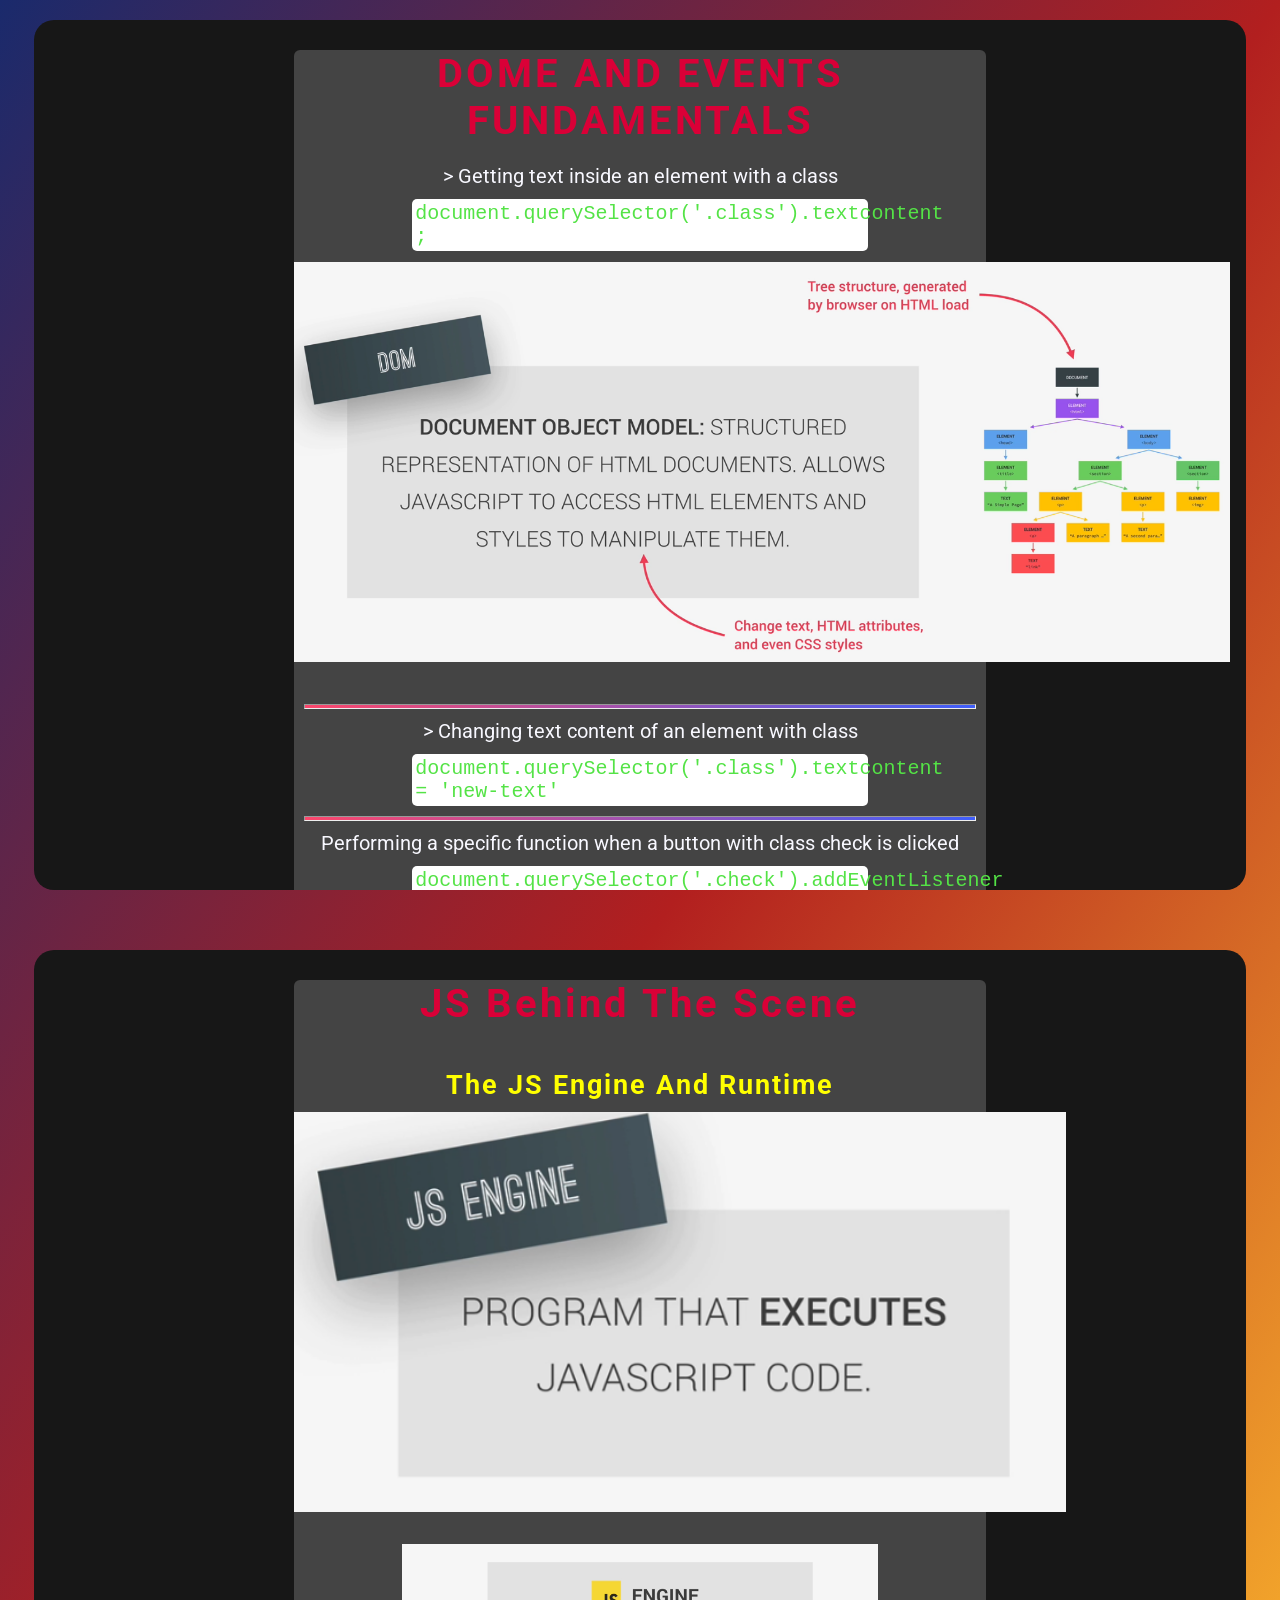
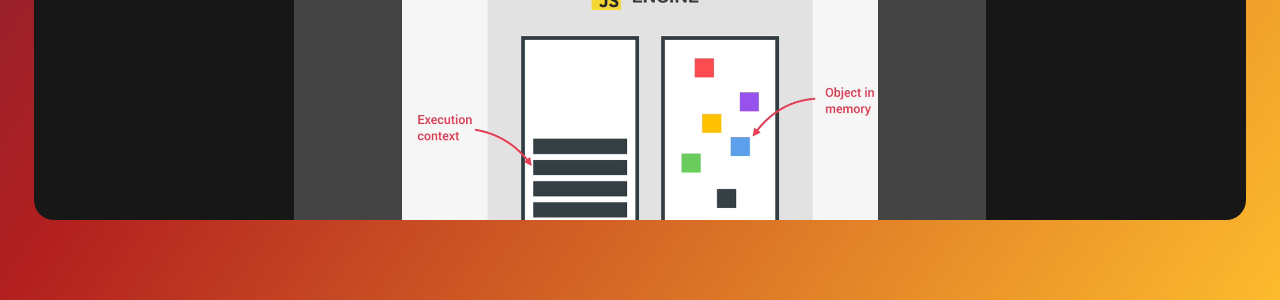
==== index.html @ 454c6d27 "change-name" ====
<!DOCTYPE html>
<html lang="en">
<head>
    <meta charset="UTF-8">
    <meta http-equiv="X-UA-Compatible" content="IE=edge">
    <meta name="viewport" content="width=device-width, initial-scale=1.0">
    <link rel="stylesheet" href="javasc.css">
    <link rel="preconnect" href="https://fonts.googleapis.com">
    <link rel="preconnect" href="https://fonts.gstatic.com" crossorigin>
    <link href="https://fonts.googleapis.com/css2?family=Noto+Sans+JP&family=Roboto:wght@300;400;500;700;900&display=swap" rel="stylesheet">
    <title>javascript-notes</title>
</head>
<body>
    <div class='js'>
        <div class="section-7">
            <h1 class='main-h'>DOME AND EVENTS FUNDAMENTALS</h1>
            <p>> Getting text inside an element with a class </p>
            <br>
            <code>
                document.querySelector('.class').textcontent ;
            </code>
            <br>
            <img src="pic/2021-08-24_16-43.png">
            <hr>
            <p>> Changing text content of an element with class</p>
            <br>
            <code>document.querySelector('.class').textcontent = 'new-text'</code>
            <hr>
            <p>Performing a specific function when a button with class check is clicked</p>
            <br>
            <code>
                document.querySelector('.check').addEventListener<br>('click',function(){})
            </code>
            <hr>
            <h3 class="main-h">Manipulate Css in Javascript</h3>
            <p>> style properties with two word names are written in camel casing in js</p>
            <br>
            <p>> Value of the property always need to be string (between quots )</p>
            <br>
            <code>document.queryselector('name/class/id of element you want to change').style.
                property = 'value'
            </code>
            <hr>
            <p>> Making a function to display message to make code cleaner</p>
            <br>
            <code>const displayMsg = function(message){
                display.queryselector('.message').textcontent = message ;
            }
            </code>
            <hr>
            <p>> To remove a class from an element having multiple classes e.g<br>
            removing hidden class to make an element visible<br>
            <ul>
                <li>don't use dot with class to be removed</li>
                <li>.remove is method of class .classList</li> 
                <li>.add can be used to add a class in an element</li>
            </ul>
            </p>

            <br>
            <code>
                document.queryselector('.class').classList<br>.remove('hidden')
            </code>
            <hr>
            <p>If we use</p>
            <code>document.addEventListner()</code>
            <p>it will listen at all events in the document and perform what we specify in function</p>
            <hr>
            <p>> If you only want to sellect element based on it's ID you can use <br>
            .getElementById instead of .querySelector</p>
            <br>
            <code>document.getElementById('score')<br> document.querySelector('#score')</code>
            <hr>
            <p>> Changing source of image in js :</p>
            <br>
            <code>
                document.querySelector('.class').src = `my_image.png`
            </code>
            <hr>
        </div>
    </div>
    <div class='js'>
        <div class='section-8'>
            <h1 class='main-h'>JS Behind The Scene</h1>
            <br>
            <br>
            <h3>The JS Engine And Runtime</h3>
            <br>
            <img src='pic/1.png'>
            <br>
            <img src="pic/2.png">
            <br>
            <img src="pic/3.png">
            <br>
            <img src="pic/4.png">
            <br>
            <img src="pic/5.png" style="height: 15rem;">
            <br>
            <img src="pic/6.png">
            <br>
            <img src='pic/7.png'>
            <br>
            <img src="pic/8.png">
            <hr>
            <h3>Exicution contexts and The Call Stack</h3>
            <br>
            <img src="pic/9.png" >
            <img src="pic/10.png">

        </div>

    </div>
</body>
</html>
---- javasc.css ----
*{
    margin: 0;
    padding:0;

}

/* #171717
#444444
#DA0037
#EDEDED */

html {
    font-size: 62.5%;
    box-sizing: border-box;
}

body {
    background-image: linear-gradient(to right bottom ,#1a2a6c,#b21f1f,#fdbb2d );
    display: flex;
    flex-direction: column;
    padding: 2rem;
    font-family: 'Noto Sans JP', sans-serif;
    font-family: 'Roboto', sans-serif;
    align-items: center;
}

.js{
    background-color: #171717;
    height: 90vh;
    width: 90vw;
    border-radius: 2rem;
    padding: 3rem;
    overflow: auto;
    margin-bottom: 6rem;
}
 
.section-7{
    text-align: center;
    margin: 0 auto;
    background-color: #444444;
    
    border-radius: 0.6rem;
    width: 60%;
}

.section-8{
    text-align: center;
    margin: 0 auto;
    background-color: #444444;
    
    border-radius: 0.6rem;
    width: 60%;

}

.main-h{
    color:#DA0037;
    font-size: 4rem;
    margin-bottom: 2rem;
    letter-spacing: 0.3rem;
}

p{
    font-size: 2rem;
    color:ghostwhite;

}

code{
    text-align: left;
    margin: auto ;
    padding: 0.3rem;
    font-size: 2rem;
    display: block;
    background-color: white;
    color:#54E346;
    width: 65%;
    border-radius: 0.5rem;
}

img{
    height: 40rem;
    margin-bottom: 3rem;
}

ul{ 
    transform: translateX(50%);
    width: 50%;
    font-size: 2rem;
    color: #DA0037;
    background-color: #54E346;
    padding: 0.5rem;
    border-radius: 0.3rem;
    line-height: 1.5;
    text-align: left;
}

hr {
    margin: 1rem;
    background-image: linear-gradient(to right, #FC466B,#3F5EFB);
    height: 0.3rem;

}

h3 {
    color:yellow;
    font-size: 2.7rem;
    letter-spacing: 0.2rem;

}
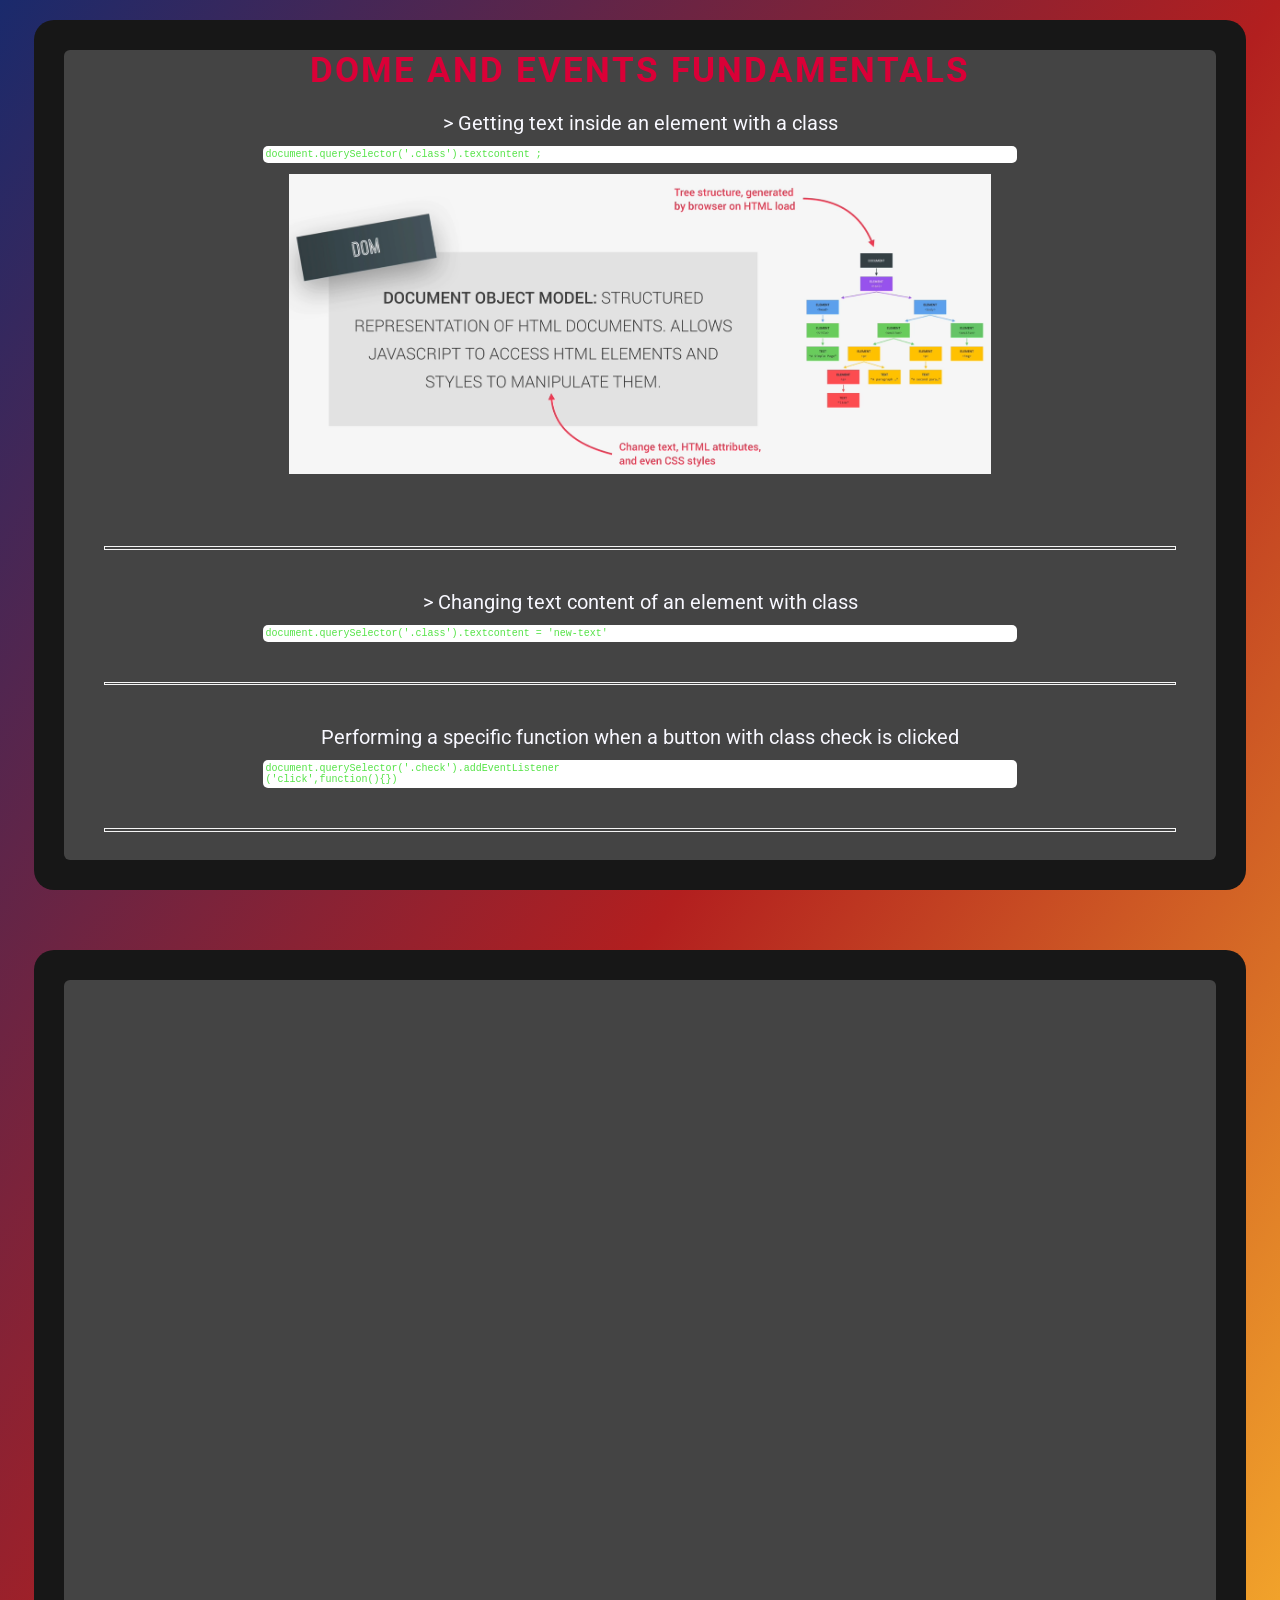
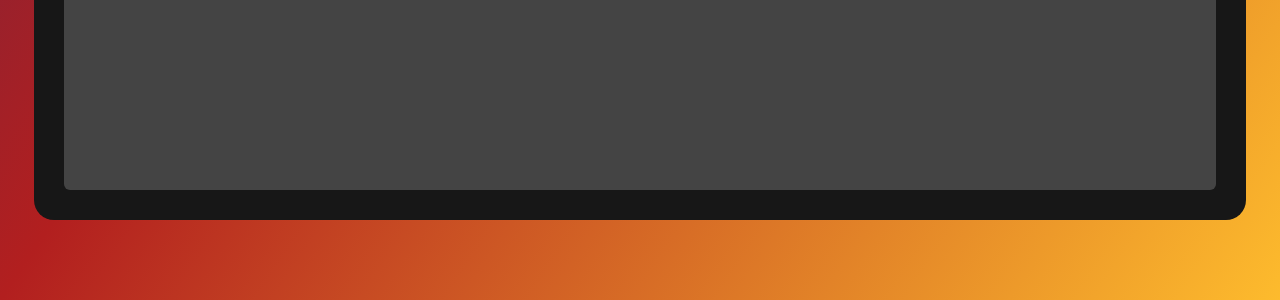
==== commit 154623bd: "fir 27 aug , 8:08 pm" ====
--- a/index.html
+++ b/index.html
@@ -76,7 +76,7 @@
             <code>
                 document.querySelector('.class').src = `my_image.png`
             </code>
-            <hr>
+            
         </div>
     </div>
     <div class='js'>
@@ -106,8 +106,26 @@
             <br>
             <img src="pic/9.png" >
             <img src="pic/10.png">
+            <br>
+            <p><strong>Scope chain:</strong> contains referances to variables outside that are located out 
+            side of<br> current function. To keep strack of scope chain it is stored in each EC</p>
+            <br>
+            <img src="pic/12.png" >
+            <br>
+            <p>Exicution Context that is on top of call stack is the one that is currently running<br>
+            and when it's finished running it's removed from stack and exicution will go back to <br>
+            previous EC</p>
+            <br>
+            <img src="pic/13.png">
+            <p>Code runs inside EC that is in a call stack </p>
+            <hr>
+            <h3>Scope And The Scope Chain</h3>
+            <br>
+            <img src="pic/14.png">
+            <p>Lexical Scoping e.g. function A inside function B has access to variables of function B </p>
 
         </div>
+        
 
     </div>
 </body>
--- a/javasc.css
+++ b/javasc.css
@@ -40,7 +40,7 @@
     background-color: #444444;
     
     border-radius: 0.6rem;
-    width: 60%;
+    width: 100%;
 }
 
 .section-8{
@@ -49,7 +49,7 @@
     background-color: #444444;
     
     border-radius: 0.6rem;
-    width: 60%;
+    width: 100%;
 
 }
 
@@ -96,9 +96,11 @@
 }
 
 hr {
-    margin: 1rem;
-    background-image: linear-gradient(to right, #FC466B,#3F5EFB);
-    height: 0.3rem;
+    margin: 4rem ;
+    border: 1px double whitesmoke;
+    /* background-image: linear-gradient(to right, #FC466B,#3F5EFB); */
+    /* height: 0.3rem; */
+    
 
 }
 
@@ -108,3 +110,81 @@
     letter-spacing: 0.2rem;
 
 }
+
+@media  screen and (max-width:1500px)  {
+    .js{
+        height: 100%;
+    }
+    .main-h{
+        font-size: 3.5rem;
+        letter-spacing: .2rem;
+    }
+    p{
+        font-size: 2rem;
+    }
+    code{
+        font-size: 1rem;
+    }
+    img{
+        height :30rem;
+    }
+    h3{
+        font-size: 2.8rem;
+    }
+    .section-7 {
+        height: 90vh;
+        overflow: auto;
+        width: 100%;
+    }
+    .section-8{
+        height: 90vh;
+        overflow: auto;
+        width: 100%;
+    }
+    hr{
+        height: 0.15rem;
+    }
+    
+}
+
+@media  screen and (max-width:400px) {
+    .js{
+        height: 100%;
+    }
+    .main-h{
+        color:#fdbb2d;
+        font-size: 2.5rem;
+        letter-spacing: .1rem;
+    }
+    p{
+        font-size: 1.5rem;
+    }
+    code{
+        width: 95%;
+        font-size: 1rem;
+    }
+    img{
+        height :15rem;
+    }
+    h3{
+        font-size: 1.7rem;
+    }
+    .section-7{
+        height: 85vh;
+        overflow: auto;
+        width: 100%;
+    }
+    .section-8{
+        height: 85vh;
+        overflow: auto;
+        width: 100%;
+    }
+    hr{
+        height: 0.15rem;
+    }
+    ul{
+        font-size: 1.5rem;
+    }
+    
+}
+
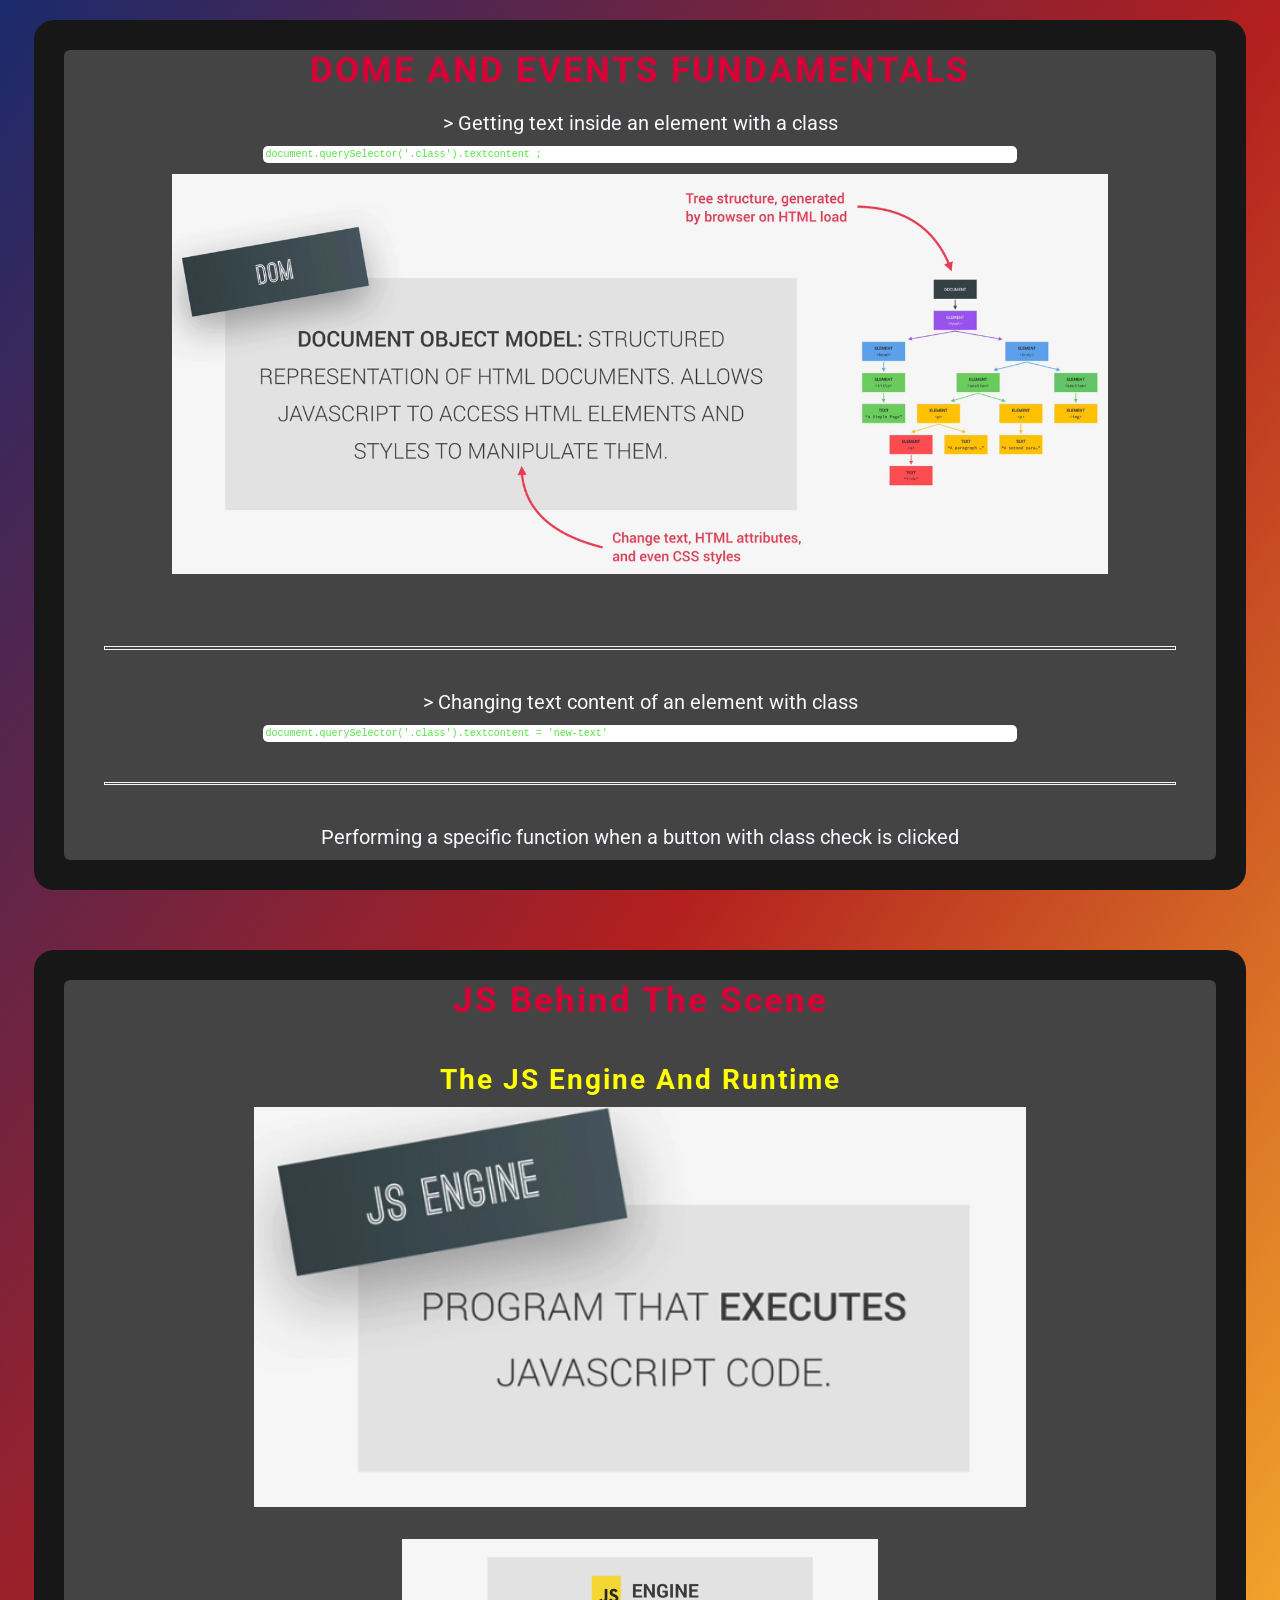
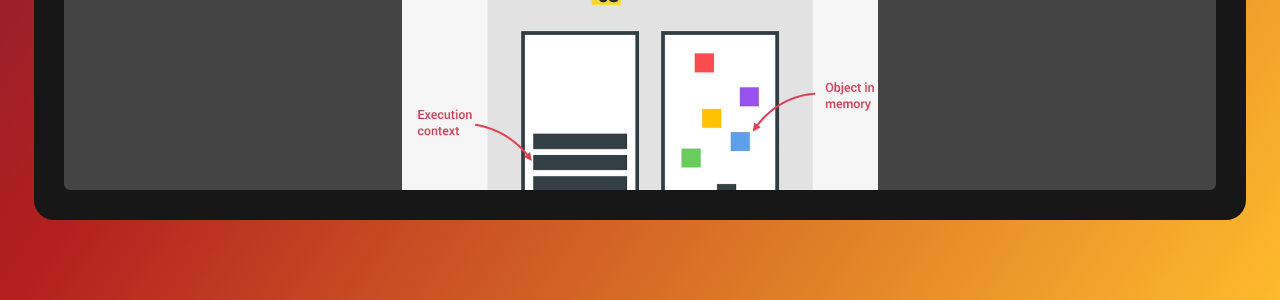
==== commit 182abb3c: "SAT AUG 28 , 3:46 AM" ====
--- a/index.html
+++ b/index.html
@@ -122,7 +122,19 @@
             <h3>Scope And The Scope Chain</h3>
             <br>
             <img src="pic/14.png">
-            <p>Lexical Scoping e.g. function A inside function B has access to variables of function B </p>
+            <p>Lexical Scoping e.g. function A inside function B has access to variables of function B<br>
+            scope is the place in our code where the variables are declaired </p>
+            <br>
+            <img src="pic/15.png">
+            <br>
+            <img src="pic/16.png" >
+            <br>
+            <img src="pic/17.png"> 
+            <br>
+            <img src="pic/18.png">
+            <br>
+            <img src="pic/19.png">   
+
 
         </div>
         
--- a/javasc.css
+++ b/javasc.css
@@ -28,17 +28,18 @@
     background-color: #171717;
     height: 90vh;
     width: 90vw;
+    overflow: hidden;
     border-radius: 2rem;
     padding: 3rem;
-    overflow: auto;
     margin-bottom: 6rem;
 }
  
 .section-7{
     text-align: center;
+    height:100%;
     margin: 0 auto;
     background-color: #444444;
-    
+    overflow: auto;
     border-radius: 0.6rem;
     width: 100%;
 }
@@ -46,8 +47,9 @@
 .section-8{
     text-align: center;
     margin: 0 auto;
+    height:100%;
     background-color: #444444;
-    
+    overflow: auto;
     border-radius: 0.6rem;
     width: 100%;
 
@@ -79,7 +81,7 @@
 }
 
 img{
-    height: 40rem;
+    height: 60rem;
     margin-bottom: 3rem;
 }
 
@@ -126,7 +128,7 @@
         font-size: 1rem;
     }
     img{
-        height :30rem;
+        height :50rem;
     }
     h3{
         font-size: 2.8rem;
@@ -143,6 +145,20 @@
     }
     hr{
         height: 0.15rem;
+    }
+    
+}
+
+@media  screen and (max-width:1300px) {
+    img{
+        height: 40rem;
+    }
+    
+}
+
+@media  screen and (max-width:1050px) {
+    img{
+        height: 28rem;
     }
     
 }
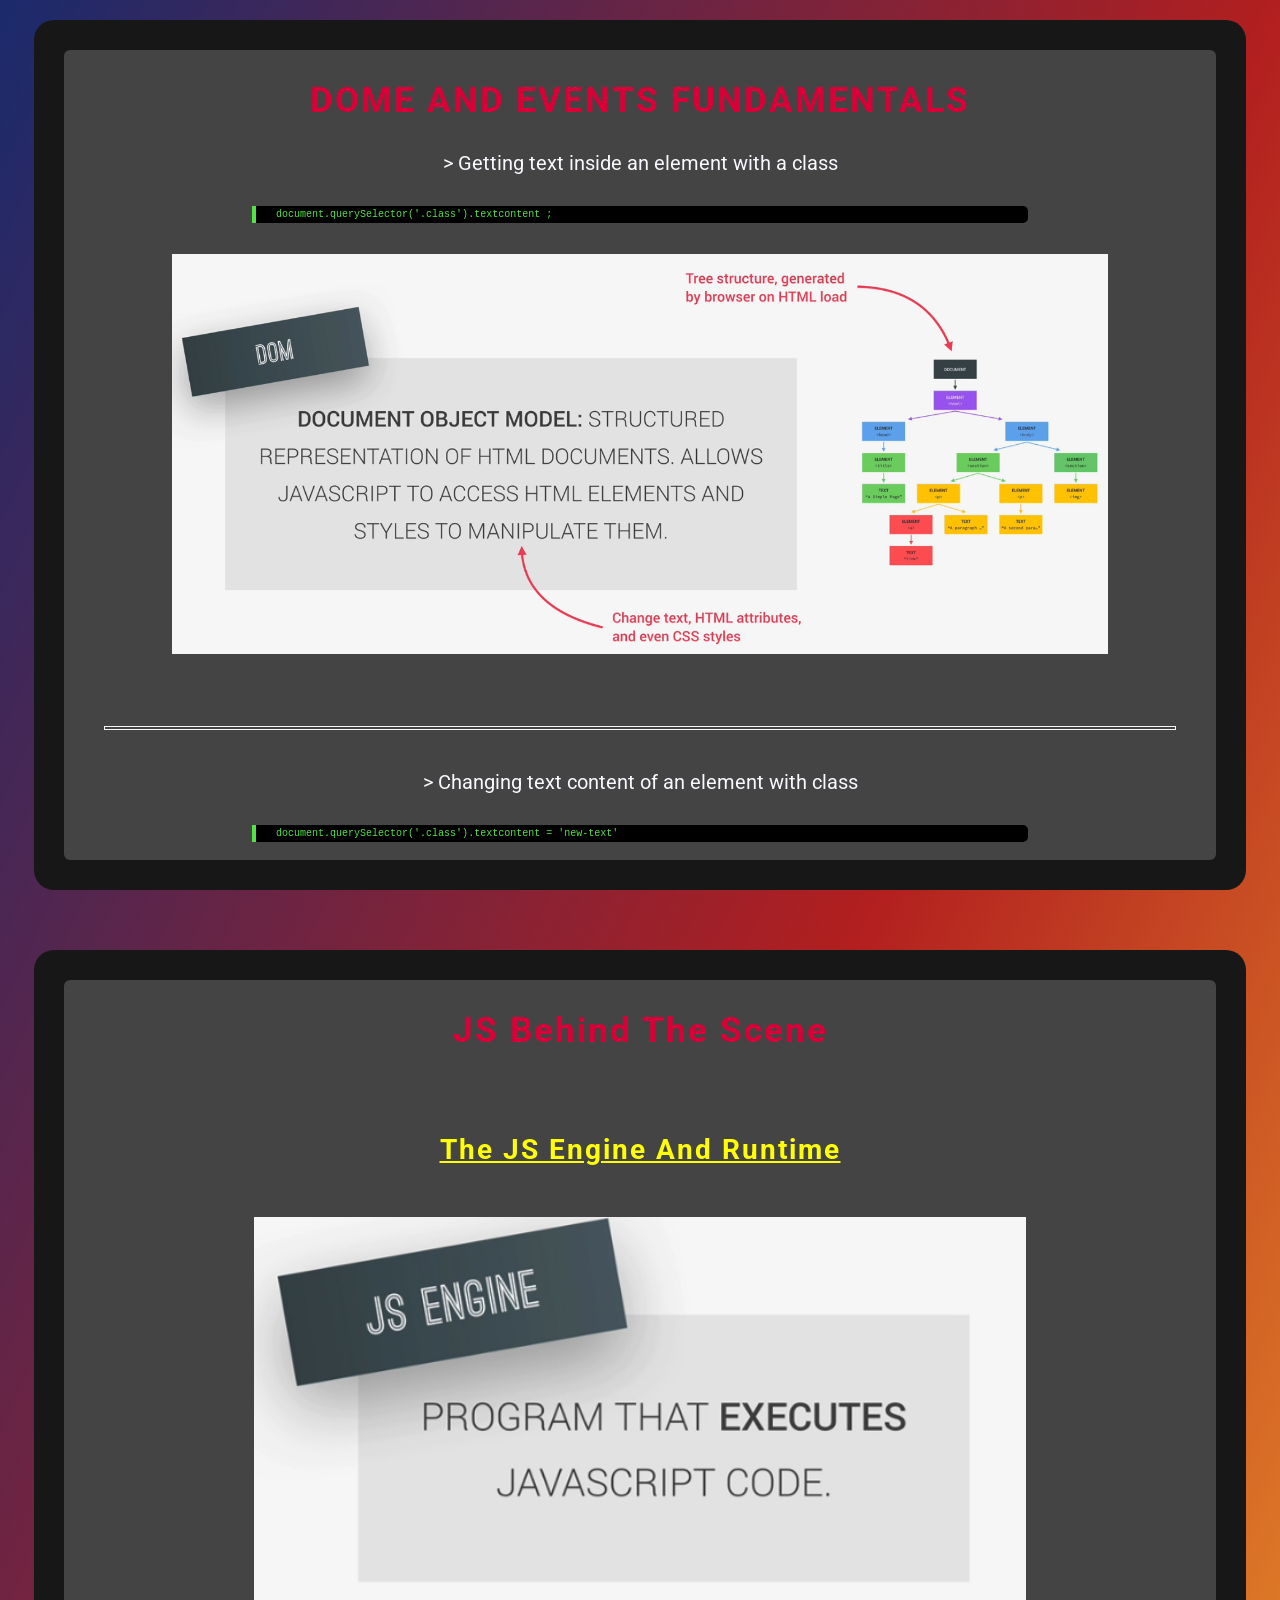
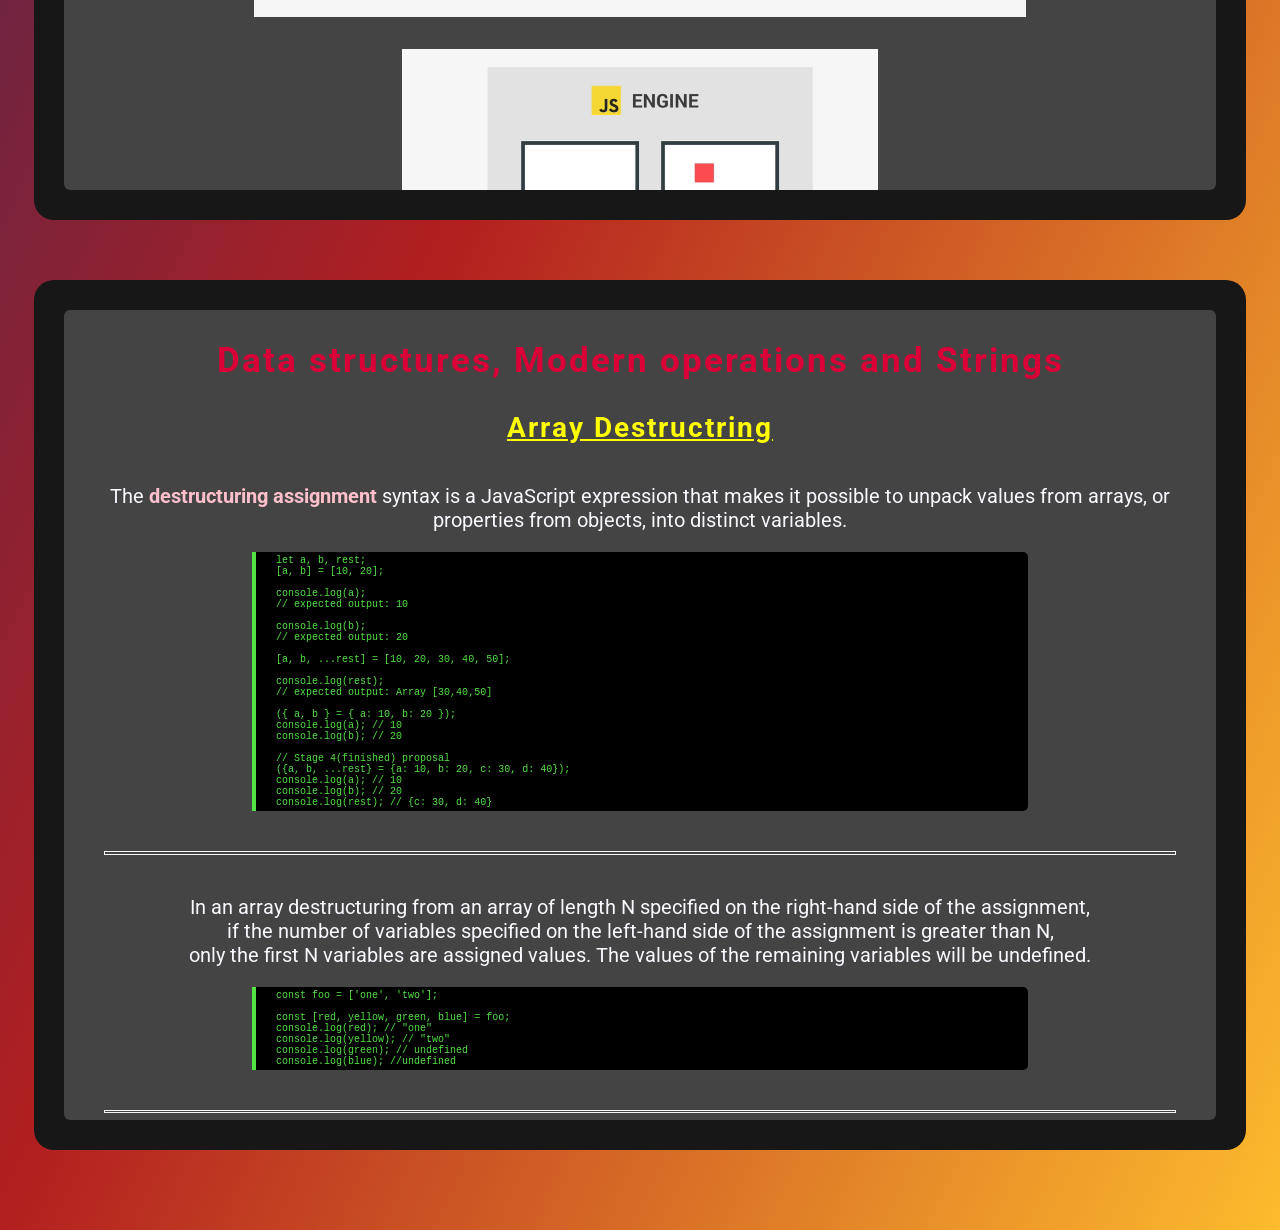
==== commit b130c9a0: "SAT AUG 28, 7:09 PM" ====
--- a/index.html
+++ b/index.html
@@ -12,7 +12,7 @@
 </head>
 <body>
     <div class='js'>
-        <div class="section-7">
+        <div class="section-7 sec">
             <h1 class='main-h'>DOME AND EVENTS FUNDAMENTALS</h1>
             <p>> Getting text inside an element with a class </p>
             <br>
@@ -80,7 +80,7 @@
         </div>
     </div>
     <div class='js'>
-        <div class='section-8'>
+        <div class='section-8 sec'>
             <h1 class='main-h'>JS Behind The Scene</h1>
             <br>
             <br>
@@ -133,12 +133,106 @@
             <br>
             <img src="pic/18.png">
             <br>
-            <img src="pic/19.png">   
+            <img src="pic/19.png">
+            <br>
+            <p><strong>Single Thread : </strong>Means having only one call stack </p>
+            <p><strong>Multi Thread : </strong>Having multiple call stacks </p> 
+            <p><strong>Recursion : </strong> a function that calls it's self</p>  
 
 
         </div>
         
 
+    </div>
+    <div class="js">
+        <div class="section-9 sec">
+            <h1 class='main-h'>Data structures, Modern operations and Strings </h1>
+            <h3>Array Destructring</h3>
+            <p>The<strong> destructuring assignment</strong> syntax is a JavaScript expression that makes it possible to unpack values from arrays, or properties from objects, into distinct variables.
+            </p>
+            <code>
+                let a, b, rest;<br>
+                [a, b] = [10, 20];<br>
+                <br>
+                console.log(a);<br>
+                // expected output: 10<br>
+                <br>
+                console.log(b);<br>
+                // expected output: 20<br>
+                <br>
+                [a, b, ...rest] = [10, 20, 30, 40, 50];<br>
+                <br>
+                console.log(rest);<br>
+                // expected output: Array [30,40,50]<br>
+                <br>
+                ({ a, b } = { a: 10, b: 20 });<br>
+                console.log(a); // 10<br>
+                console.log(b); // 20<br>
+                <br>
+                // Stage 4(finished) proposal<br>
+                ({a, b, ...rest} = {a: 10, b: 20, c: 30, d: 40});<br>
+                console.log(a); // 10<br>
+                console.log(b); // 20<br>
+                console.log(rest); // {c: 30, d: 40}
+
+            </code>
+            <hr>
+            <p>In an array destructuring from an array of length N specified on the right-hand side of the assignment,<br> 
+                if the number of variables specified on the left-hand side of the assignment is greater than N,<br>
+                only the first N variables are assigned values. The values of the remaining variables will be undefined.</p>
+
+            <code>
+                const foo = ['one', 'two'];<br>
+                <br>
+                const [red, yellow, green, blue] = foo;<br>
+                console.log(red); // "one"<br>
+                console.log(yellow); // "two"<br>
+                console.log(green); // undefined<br>
+                console.log(blue);  //undefined
+
+            </code>    
+            <hr>
+            <p>A variable can be assigned a <strong>default</strong>, in the case that the value unpacked from the array is undefined. </p>
+            <code>
+                let a, b;<br>
+                <br>
+                [a=5, b=7] = [1];<br>
+                console.log(a); // 1<br>
+                console.log(b); //7
+            </code>
+            <hr>
+            <p>Two variables values can be <strong>swapped</strong> in one destructuring expression. </p>
+            <code>
+                let a = 1;<br>
+                let b = 3;<br>
+                <br>
+                [a, b] = [b, a];<br>
+                console.log(a); // 3<br>
+                console.log(b); // 1<br>
+                <br>
+                const arr = [1,2,3];<br>
+                [arr[2], arr[1]] = [arr[1], arr[2]];<br>
+                console.log(arr); // [1,3,2]<br>
+
+            </code>
+            <hr>
+            <h3>Parsing an array returned from a function</h3>
+            <pre>
+function f() {
+    return [1, 2];
+    }
+                  
+let a, b;
+[a, b] = f();
+console.log(a); // 1
+console.log(b); // 2 </pre>
+            <hr>
+            <h3>Assigning the rest of an array to a variable </h3>
+            <pre>
+const [a, ...b] = [1, 2, 3];
+console.log(a); // 1
+console.log(b); // [2, 3]</pre>
+        </div>
     </div>
 </body>
 </html>
--- a/javasc.css
+++ b/javasc.css
@@ -34,7 +34,7 @@
     margin-bottom: 6rem;
 }
  
-.section-7{
+.sec{
     text-align: center;
     height:100%;
     margin: 0 auto;
@@ -44,7 +44,7 @@
     width: 100%;
 }
 
-.section-8{
+/* .section-8{
     text-align: center;
     margin: 0 auto;
     height:100%;
@@ -53,12 +53,13 @@
     border-radius: 0.6rem;
     width: 100%;
 
-}
+} */
 
 .main-h{
     color:#DA0037;
-    font-size: 4rem;
-    margin-bottom: 2rem;
+    font-size: 5rem;
+    margin-bottom: 3rem;
+    margin-top: 3rem;
     letter-spacing: 0.3rem;
 }
 
@@ -71,13 +72,17 @@
 code{
     text-align: left;
     margin: auto ;
+    margin-top: 2rem;
+    margin-bottom: 2rem;
     padding: 0.3rem;
     font-size: 2rem;
     display: block;
-    background-color: white;
+    background-color: black;
     color:#54E346;
     width: 65%;
-    border-radius: 0.5rem;
+    border-radius: 0 0.5rem 0.5rem 0 ;
+    border-left: 0.4rem solid #54E346 ;
+    padding-left: 2rem;
 }
 
 img{
@@ -108,9 +113,36 @@
 
 h3 {
     color:yellow;
-    font-size: 2.7rem;
+    text-decoration: underline;
+    margin-top: 3rem;
+    margin-bottom: 4rem;
+    font-size: 3rem;
     letter-spacing: 0.2rem;
 
+}
+
+strong{
+    color: pink;
+}
+
+pre{
+    text-align: left;
+    margin: auto ;
+    margin-top: 2rem;
+    margin-bottom: 2rem;
+    padding: 0.3rem;
+    font-size: 2rem;
+    display: block;
+    background-color: black;
+    color:#54E346;
+    width: 65%;
+    border-radius: 0 0.5rem 0.5rem 0 ;
+    border-left: 0.4rem solid #54E346 ;
+    padding-left: 2rem;
+}
+
+.sub-h3{
+    color:cyan;
 }
 
 @media  screen and (max-width:1500px)  {
@@ -133,16 +165,16 @@
     h3{
         font-size: 2.8rem;
     }
-    .section-7 {
+    .sec {
         height: 90vh;
         overflow: auto;
         width: 100%;
     }
-    .section-8{
+    /* .section-8{
         height: 90vh;
         overflow: auto;
         width: 100%;
-    }
+    } */
     hr{
         height: 0.15rem;
     }
@@ -185,16 +217,16 @@
     h3{
         font-size: 1.7rem;
     }
-    .section-7{
+    .sec{
         height: 85vh;
         overflow: auto;
         width: 100%;
     }
-    .section-8{
+    /* .section-8{
         height: 85vh;
         overflow: auto;
         width: 100%;
-    }
+    } */
     hr{
         height: 0.15rem;
     }
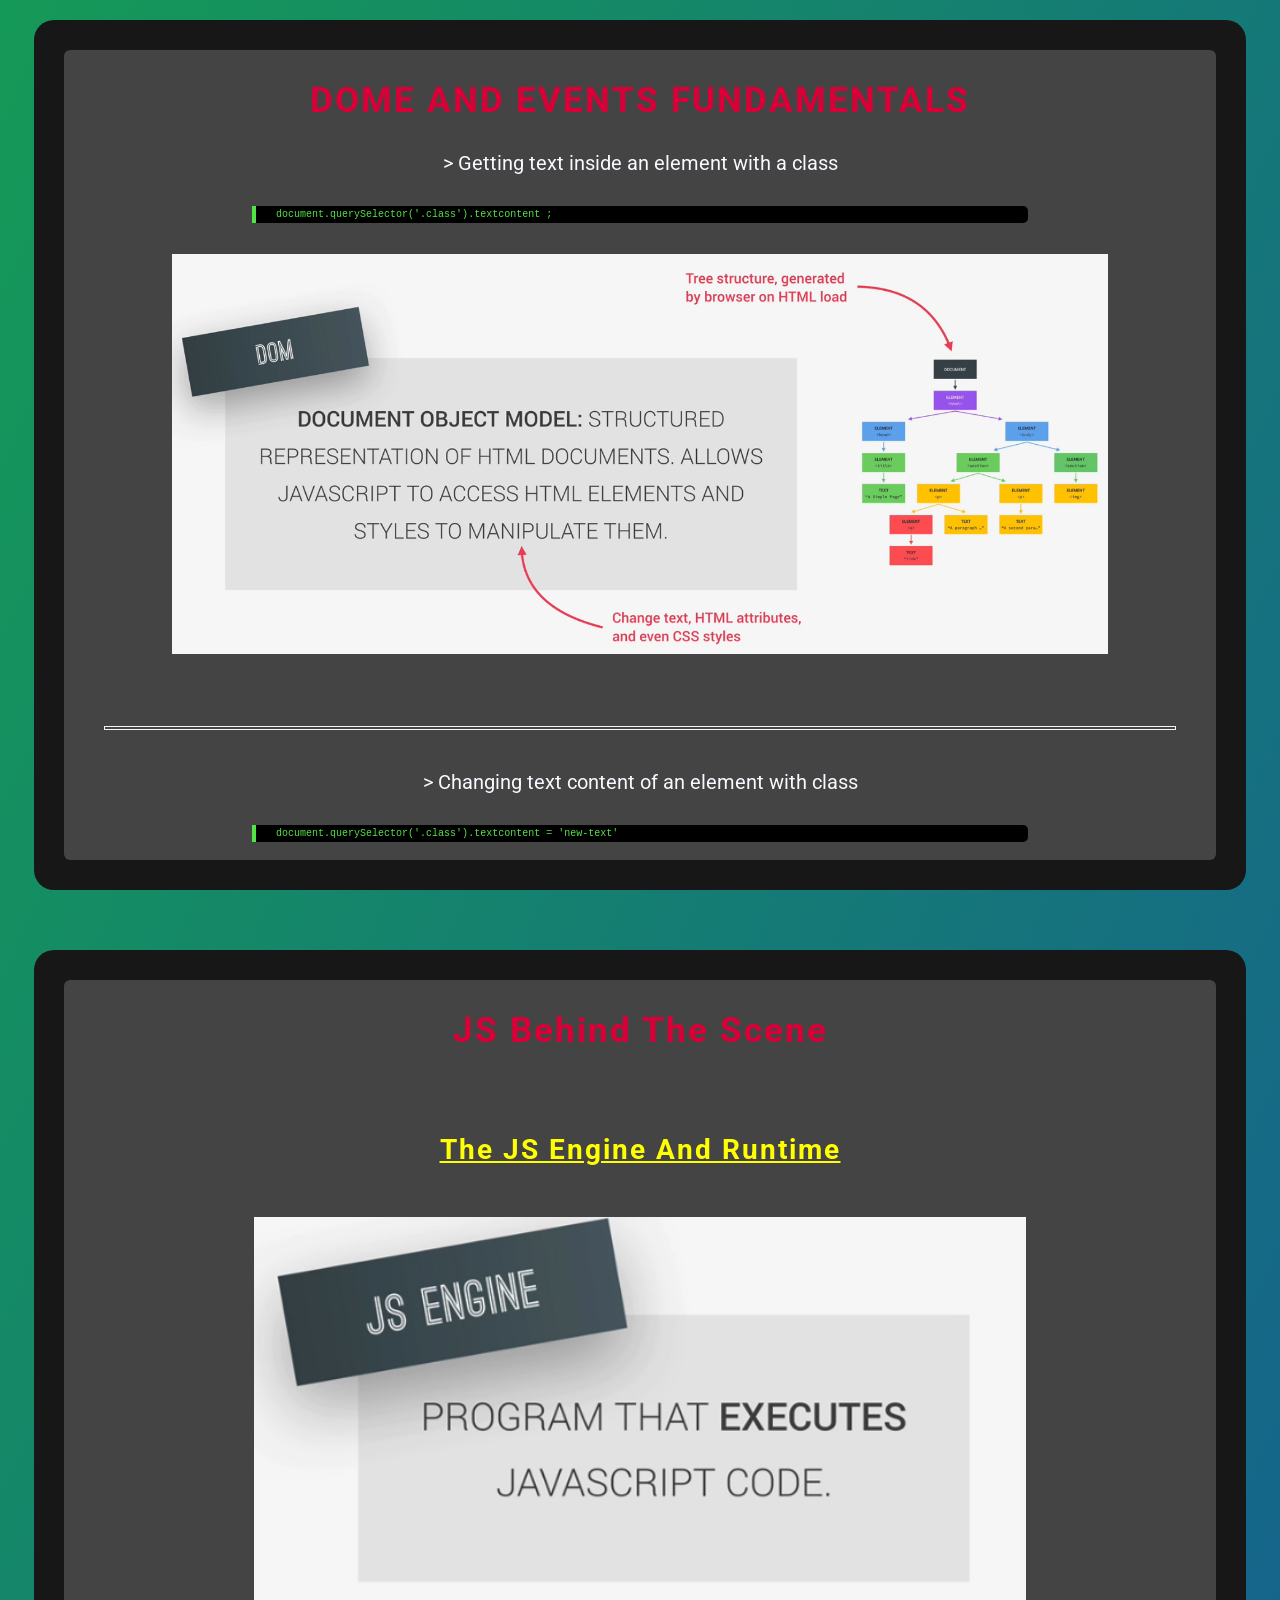
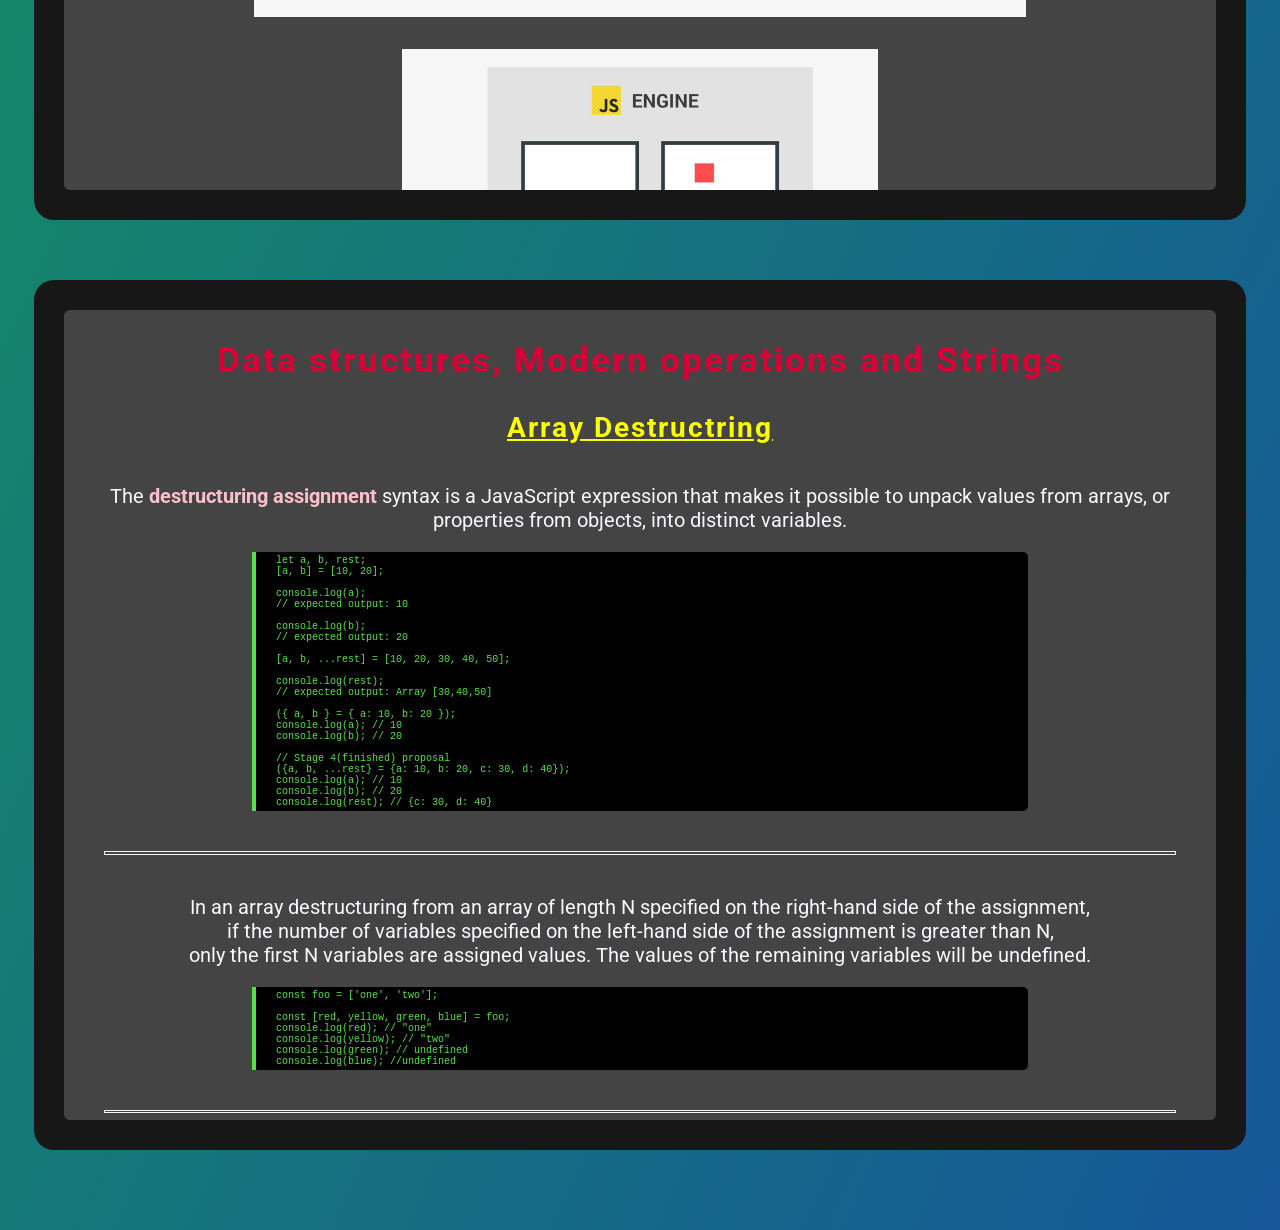
==== commit 288f3bf6: "thu sep 9, 6:10 PM" ====
--- a/index.html
+++ b/index.html
@@ -216,7 +216,7 @@
 
             </code>
             <hr>
-            <h3>Parsing an array returned from a function</h3>
+            <h3 class="sub-h3">Parsing an array returned from a function</h3>
             <pre>
 function f() {
     return [1, 2];
@@ -227,12 +227,255 @@
 console.log(a); // 1
 console.log(b); // 2 </pre>
             <hr>
-            <h3>Assigning the rest of an array to a variable </h3>
+            <h3 class="sub-h3">Assigning the rest of an array to a variable </h3>
             <pre>
 const [a, ...b] = [1, 2, 3];
 console.log(a); // 1
 console.log(b); // [2, 3]</pre>
+            <hr>   
+            <h3>Object Destructring</h3>
+            <p>we use { } for destructuring of objects. And we have to provide exact name of property </p>
+            <code>
+                const resturant = { name:'Calssico Italiano',location:'via angelo tavsnti 23', mainMenu:['pizza','pasta','Risotto']
+                }<br>
+                <br>
+                const {name , location , mainMenu} = resturant ;<br>
+                <br>
+                console.log(name,location,mainMenu);<br>
+                // EXPECTED output<br>
+                // 'Calssico Italiano'<br>
+                // 'via angelo tavsnti 23'<br>
+                // ['pizza','pasta','Risotto']<br>
+            </code>
+            <P>If you want to change variable name we have to manually assign it</P>
+            <code>
+                const {name:restaurantName, location:resturontLocation, mainMenu:resturontMenu} = resturont;<br>
+                console.log(restaurantName, resturontLocation, resturontMenu)<br>
+                <br>
+                // EXPECTED output<br>
+                // 'Calssico Italiano'<br>
+                // 'via angelo tavsnti 23'<br>
+                // ['pizza','pasta','Risotto']
+            </code>
+            <h3 class="sub-h3">Assigning default value</h3>
+            <p>In this case there is no owner property so it would give error if no default value is assigned<br>
+            default value is empty in this case but we can asign what ever we want</p>
+            <code>
+                const { name:restaurantName = [] , owner = [] } = resturont;
+            </code>
+            <p>We also asigned default value to restaurantName just in case</p>
+            <hr>
+            <h3 class="sub-h3">Nested object destructuring</h3>
+            <code>
+                const resturant = { name:'Calssico Italiano',location:'via angelo tavsnti 23', mainMenu :['pizza','pasta','Risotto'], Time{fri:{open:12, close:3}}};<br>
+                <br>
+                const{fri:{open,close}} = resturant;
+                
+            </code>
+            <img src="pic/20.png">
+            <hr>
+            <h3>Spread Operator</h3>
+            <p>We can use spread operator to expand an array into all it's elements. It works on all <strong>ITERABLES</strong></p>
+            <p><em>Iterables : arrays, strings, maps, sets .NOT objects</em></p>
+            <p>But since es2018 spread operator can also be used on objects</p>
+            <code>
+                const arr = [7, 8, 9];<br>
+                <br>
+                const newArr = [1, 2, ...arr];<br>
+                console.log(newArr); // [1, 2, 7, 8, 9];<br>
+                <br>
+                console.log(...newArr); // 1 2 7 8 9<br>
+                <br>
+                const resturant = { name:'Calssico Italiano',location:'via angelo tavsnti 23', mainMenu:['pizza','pasta','Risotto'];<br>
+                <br>
+                const newMainMenu = [...resturant.mainMenu , 'karhai'];<br>
+                console.log(newMainMenu); // ['pizza','pasta','Risotto','karhai']<br>
+                <br>
+                const name = 'jonas';<br>
+                const letters = [...name]; // ['j', 'o', 'n', 'a', 's']
+            </code>
+            <hr>
+            <h3>Rest pattern and Parameters</h3>
+            <p>It is used on left hand side of assignement operator unline spread operatior which is used on right</p>
+            <p>It's basicaslly oppaosit of spread operator </p>
+            <em>It doesn't include any skipped element. And there can only ever be one rest in any destructuring assignement</em>
+            <code>
+                const [a, b, ...others] = [1, 2, 3, 4, 5];<br>
+                console.log(a, b, others) // 1 2 [3, 4, 5]<br>
+                <br>
+                const add = function(...numbers){<br>
+                    let sum = o ;<br>
+                    for (let i=0 ; i < numbers.length ; i++) sum += numbers[i]<br>
+                    console.log(sum)
+                }<br>
+                <br>
+                add(1,2) // 3 <br>
+                add(3,4,5,6) // 18<br>
+                <br>
+                const x =[2,10,5];<br>
+                add(...x); // 17
+            </code>
+            <hr>
+            <h3>Short Circuting (&& AND ||)</h3>
+            <p>In case of || if first value is a <strong>truthy</strong> value JS will return it without looking at second value</p>
+            <code>
+                console.log(3 || 'jonas'); // 3<br>
+                console.log(''||'jonas'); // jonas<br>        
+                console.log(true||0); // true<br>            
+                console.log(undefined||null) // null<br>  
+                <br>
+                console.log(0 || " " || false || 'jonas' || 0) // jonas    
+            </code>
+            <p>&& operator short circuits when first value is <strong>falsy</strong> and returns it without looking at second value </p>
+            <code>
+                console.log(0 && 'jonas') // 0<br>
+                console.log(7 && 'jonas') // jonas<br>
+                <br>
+                consol.log('hello' && 23 && null && jonas) // null
+            </code>
+            <hr>
+            <h3>The Nullish Coalesing Operator</h3>
+            <p>It works on the idea of nullinsh values instead if false values</p>
+            <p><strong>Nullish:</strong>null AND undefined (NOT 0 or " ")</p>
+            <code>
+                ----------- || ---------------<br>
+                <br>
+                resturont.guests = 0;<br>
+                const guestNum = resturant.guest || 10 ; <br>
+                <br>
+                console.log(guestNum) // 10<br>
+                <br>
+                ------------- Nullish -----------<br>
+                <br>
+                const guestNum2 = resturant.guests ?? 10 ;<br>
+                console.log(guestNum2); // 0
+
+            </code>
+            <hr>
+            <h3> Looping Arrays : The For-Of Loop</h3>
+            <p>We can use <strong>Continue</strong> and <strong>Break</strong> in for-of loop</p>
+            <code>
+                const words = ['car', 'water', 'mouse'] <br>
+                for (const i of words) console.log(i) ; // car  water  mouse <br>
+                <br>
+                for (const x of words.entries()){<br>
+                    console.log(words.entries())<br>
+                }<br>
+                // it will return a list for each word along with it's index location e.g. [1,water]<br>
+                <br>
+                // we can also save index location and word in words.enteries() in differant variables using de structuring<br>
+                <br>
+                for (let [a,b] of words.entries()){<br>
+                    console.log(`${a}: ${b}`)<br>
+                }<br>
+                // 1: water
+            </code>
+            <hr>
+            <h3>Enhanced Object Literals</h3>
+            <p>If there is an object A and you want to use it in object B you can just simply write the name of object A in B<br>
+            starting form es6 you can easily create functions/Methods inside an object by simply writing name of method and then circular bracket like shown below </p>
+            <code>
+                const my_object ={<br>
+                    add(a=0,b=0){<br>
+                        let sum = a+b;<br>
+                        return sum;<br>
+                    }
+                }
+            </code>
+            <p>We can also calculate property names by using expression in a square bracket</p>
+            <hr>
+            <h3>Optional Chaining</h3>
+            <p>It checks if value on the left does exist and if it doess't it returns undefined</p>
+            <code>
+                const users = [{name:'jonas' , email:'jonas@mama.io'}]<br>
+                <br>
+                console.log(users[0]?.name ?? 'Users array empty'); // jonas
+            </code>
+            <code>
+                const users = [{email:'jonas@mama.io'}]<br>
+                <br>
+                console.log(users[0]?.name ?? 'Users array empty'); // Users array empty 
+            </code>
+            <hr>
+            <h3>Looping objects_object Keys,Values,Entries</h3>
+            <code>
+                const openingHours = {<br>
+                    mon : {open : 1 , close: 6},<br>
+                    tue : {open: 12 , close: 10,},<br>
+                    fri : {open: 8 , close: 3}<br>
+                };<br>
+                <br>
+                const properties = object.keys(openingHours);<br>
+                const values = object.values(openingHours);<br>
+                <br>
+                console.log(properties) // ['mon', 'tue','fri']<br>
+                console.log(values) // 0:{open : 1 , close: 6} , 1:{open: 12 , close: 10,}, 2:{open: 8 , close: 3}<br>
+                <br>
+                let openStr = `We are open on ${properties.length()} days:`;<br>
+                for (const day of properties) {<br>
+                    openStr += '${day},'<br>
+                }; //   We are open on 3 days: mon , tue , fri  
+            </code>
+            <code>
+                const entries = Object.entries(openingHours);<br>
+                console.log(entries);
+            </code>
+            <img src="pic/21.png">
+            <code>
+                const entry = Object.entries(openingHours);<br>
+                <br>
+                for (const [x,{open,close}] of entry){console.log(`On ${x} We opne on ${open} and close on ${close}`);}
+            </code>
+            <img src="pic/22.png" style=" height: 10rem;">
+            <code>
+                const a = ['a', 'b', 'c'];<br>
+                <br>
+                for (const [index, element] of a.entries())<br>
+                console.log(index, element);<br>
+                <br>
+                // 0 'a'<br>
+                // 1 'b'<br>
+                // 2 'c'<br>
+           </code>
+           <code>
+            var a = ['a', 'b', 'c'];<br>
+            var iterator = a.entries();<br>
+            <br>
+            for (let e of iterator) {<br>
+              console.log(e);<br>
+            }<br>
+            // [0, 'a']<br>
+            // [1, 'b']<br>
+            // [2, 'c']<br>
+           </code>
+           <hr>
+           <h1 class="main-h">Sets</h1>
+           <p>It is known as tuple in Python . It is basically collection of unique values 
+           that means that a set can never have any duplicate</p>
+           <code>
+               <strong>forming a set</strong><br>
+               const my_set = new set(pass in any itterable e.g. string, list etc)<br>
+               <br>
+               const car = new set(['camaro','demon','silverado'])<br>
+               <br>
+               console.log(car.size) // 3<br>
+               console.log(car.has('tesla')) // false<br>
+               console.log(car.has('silverado')) // true <br>
+               car.add('focus-st') / It will add given item in the given set<br>
+               car.delete('focus-st') / It will delete given itm from given set<br>
+               car.clear() / It will delete whole set<br>
+               <br>
+               console.log(new set('jonas')) // {'j', 'o', 'n', 'a', 's'}<br>
+               <br>
+               const staff = ['chef', 'manager','waiter','chef','waiter'.'waiter']<br>
+               <br>
+               const staffUnique = [...new set(staff)] // ['chef','manager','waiter']
+
+           </code>
+
+
         </div>
     </div>
+    <script src="javasc.js" ></script>
 </body>
 </html>
--- a/javasc.css
+++ b/javasc.css
@@ -15,7 +15,7 @@
 }
 
 body {
-    background-image: linear-gradient(to right bottom ,#1a2a6c,#b21f1f,#fdbb2d );
+    background-image: linear-gradient(to right bottom ,#159957,#155799 );
     display: flex;
     flex-direction: column;
     padding: 2rem;
@@ -68,6 +68,9 @@
     color:ghostwhite;
 
 }
+em{
+    color:#1a2a6c;
+}
 
 code{
     text-align: left;
@@ -165,6 +168,10 @@
     h3{
         font-size: 2.8rem;
     }
+    pre{
+        font-size: 1rem;
+
+    }
     .sec {
         height: 90vh;
         overflow: auto;
@@ -211,6 +218,12 @@
         width: 95%;
         font-size: 1rem;
     }
+
+    pre{
+        width: 95%;
+        font-size: 1rem;
+
+    }
     img{
         height :15rem;
     }
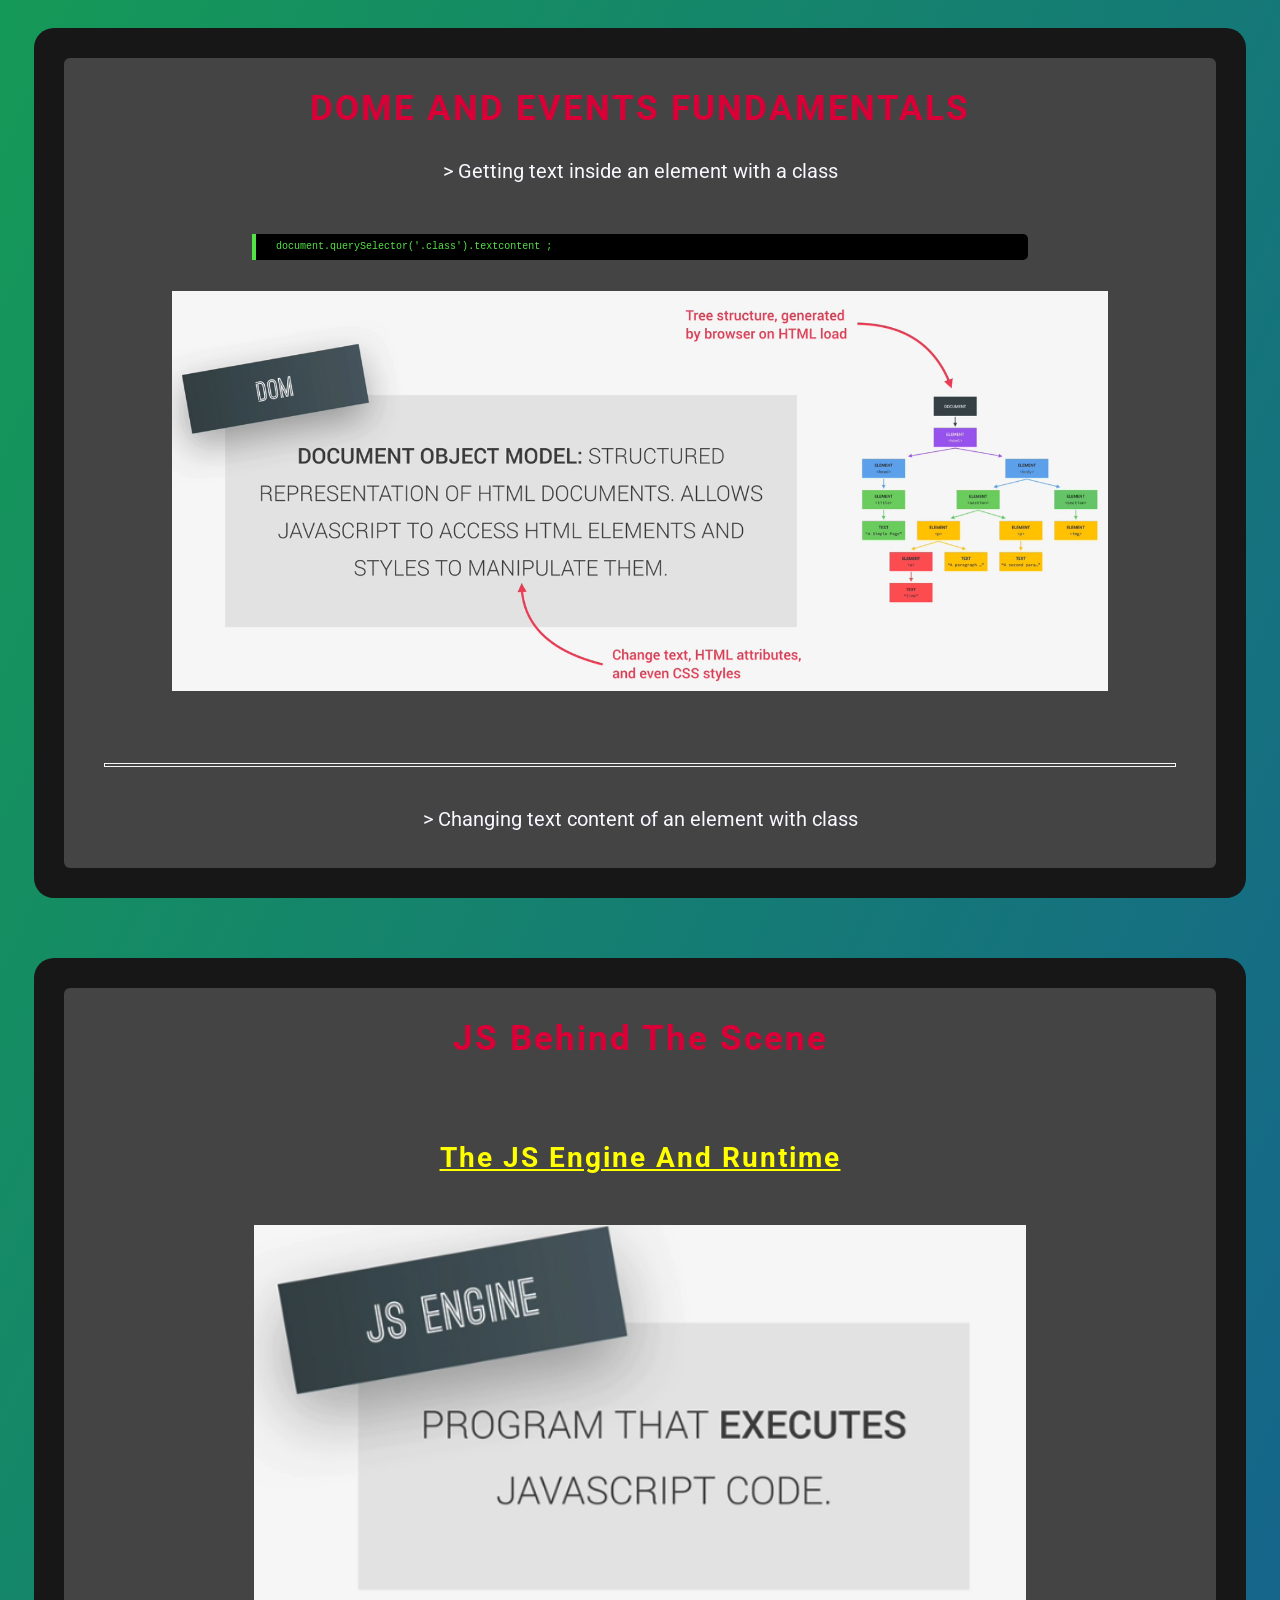
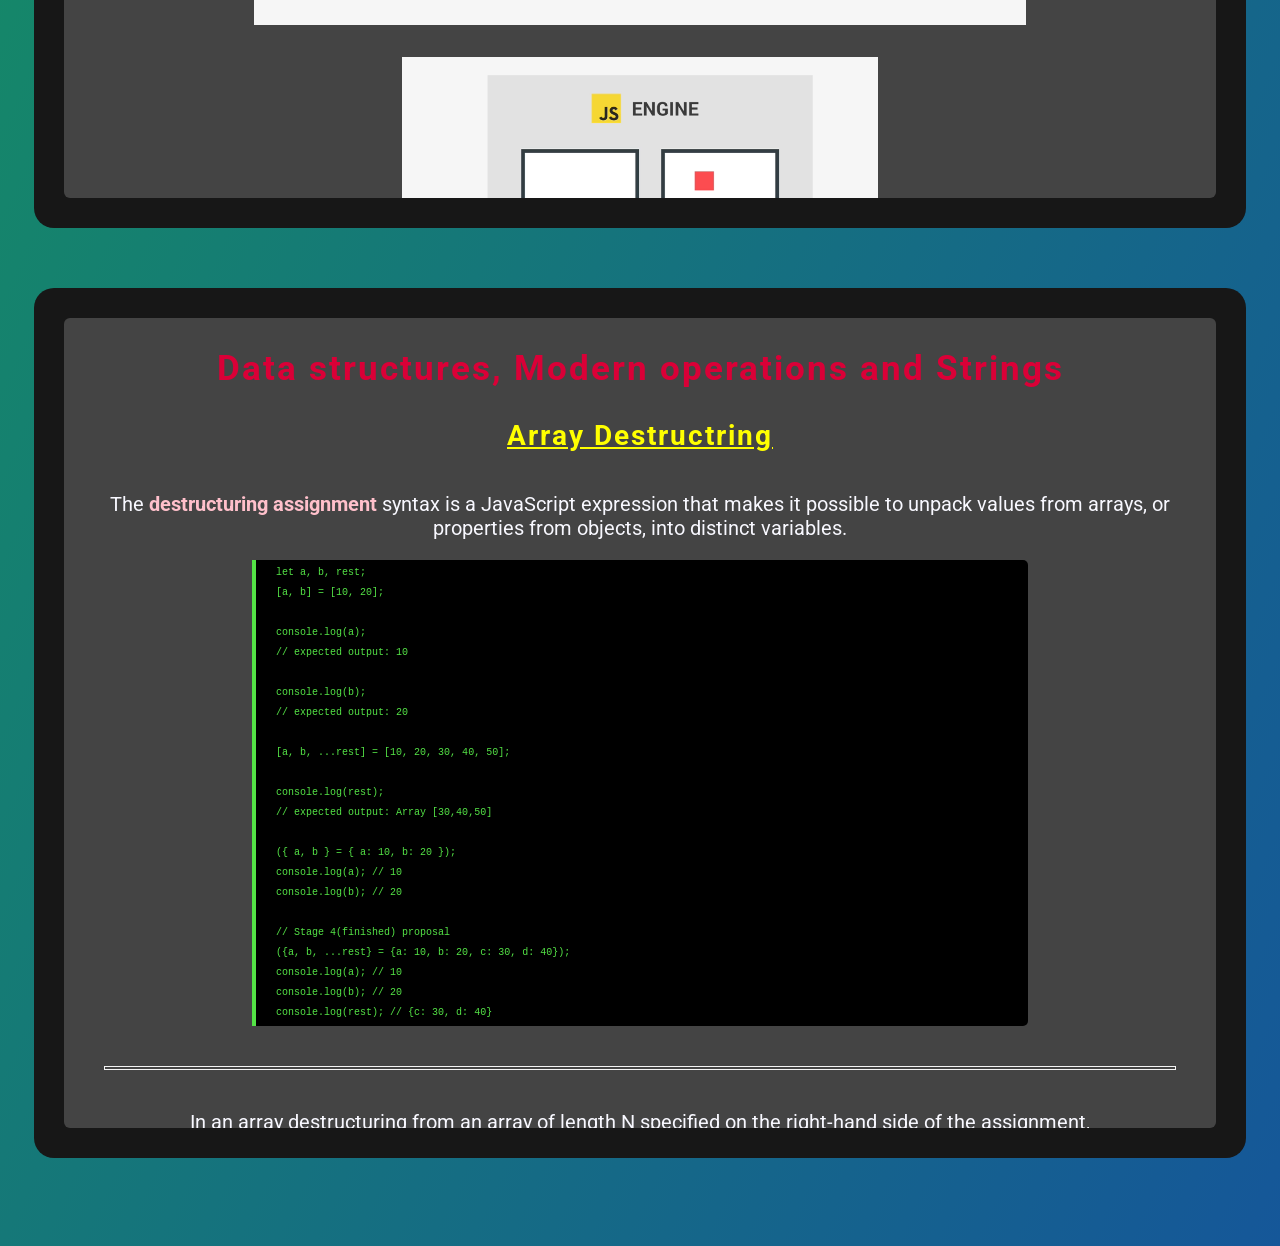
==== commit fb39dc0f: "wed sep 15" ====
--- a/index.html
+++ b/index.html
@@ -267,9 +267,9 @@
             <hr>
             <h3 class="sub-h3">Nested object destructuring</h3>
             <code>
-                const resturant = { name:'Calssico Italiano',location:'via angelo tavsnti 23', mainMenu :['pizza','pasta','Risotto'], Time{fri:{open:12, close:3}}};<br>
-                <br>
-                const{fri:{open,close}} = resturant;
+                const resturant = { name:'Calssico Italiano',location:'via angelo tavsnti 23', mainMenu :['pizza','pasta','Risotto'], Time:{fri:{open:12, close:3}}};<br>
+                <br>
+                const{Time:{fri:{open,close}}} = resturant;
                 
             </code>
             <img src="pic/20.png">
@@ -472,6 +472,40 @@
                const staffUnique = [...new set(staff)] // ['chef','manager','waiter']
 
            </code>
+           <hr>
+           <h1 class="main-h">Maps</h1>
+           <p>It's a data strucure that we use to map values to keys , Keys can have any type</p>
+           <code>
+               const myMap = new Map(); 
+           </code>
+           <code>
+               myMap.set(key,value); // adds new key value pair also returns the map<br>
+               myMap.set(key2,value2).set(key3,value3); // we can chain set method as it returns map<br>
+               myMap.get(key); // returns value . data type of key matters<br>
+               myMap.has(key); // returns true or false<br>
+               myMap.delete(key); // deletes the key <br>
+               myMap.size; // returns total number of items in a map<br>
+               myMap.clear(); // would delete my_map map
+               
+           </code>
+           <p>If array is used as key it should be first defined outside the map so it can be accesed easily
+               otherwise location of array in map and array called would not be same in memory heap
+           </p>
+           <code>
+            const quiz = new Map([<br>
+            ["question","what is best programming language in the world?"],<br>
+            [1,'c'],<br>
+            [2,'java'],<br>
+            [3,'javaScript'],<br>
+            ["correct",3],<br>
+            [true,"correct"],<br>
+            [false,"Try again!"],<br>
+            ]);
+           </code>
+           <p>Making maps from objects:</p>
+           <code>
+               const hoursMap = new Map(object.enteries(openingHours))
+           </code>
 
 
         </div>
--- a/javasc.css
+++ b/javasc.css
@@ -1,148 +1,251 @@
-*{
-    margin: 0;
-    padding:0;
-
-}
-
-/* #171717
-#444444
-#DA0037
-#EDEDED */
-
-html {
-    font-size: 62.5%;
-    box-sizing: border-box;
-}
-
-body {
-    background-image: linear-gradient(to right bottom ,#159957,#155799 );
-    display: flex;
-    flex-direction: column;
-    padding: 2rem;
-    font-family: 'Noto Sans JP', sans-serif;
-    font-family: 'Roboto', sans-serif;
-    align-items: center;
-}
-
-.js{
-    background-color: #171717;
-    height: 90vh;
-    width: 90vw;
-    overflow: hidden;
-    border-radius: 2rem;
-    padding: 3rem;
-    margin-bottom: 6rem;
-}
- 
-.sec{
-    text-align: center;
-    height:100%;
-    margin: 0 auto;
-    background-color: #444444;
-    overflow: auto;
-    border-radius: 0.6rem;
-    width: 100%;
-}
-
-/* .section-8{
-    text-align: center;
-    margin: 0 auto;
-    height:100%;
-    background-color: #444444;
-    overflow: auto;
-    border-radius: 0.6rem;
-    width: 100%;
-
-} */
-
-.main-h{
-    color:#DA0037;
-    font-size: 5rem;
-    margin-bottom: 3rem;
-    margin-top: 3rem;
-    letter-spacing: 0.3rem;
-}
-
-p{
-    font-size: 2rem;
-    color:ghostwhite;
-
-}
-em{
-    color:#1a2a6c;
-}
-
-code{
-    text-align: left;
-    margin: auto ;
-    margin-top: 2rem;
-    margin-bottom: 2rem;
-    padding: 0.3rem;
-    font-size: 2rem;
-    display: block;
-    background-color: black;
-    color:#54E346;
-    width: 65%;
-    border-radius: 0 0.5rem 0.5rem 0 ;
-    border-left: 0.4rem solid #54E346 ;
-    padding-left: 2rem;
-}
-
-img{
-    height: 60rem;
-    margin-bottom: 3rem;
-}
-
-ul{ 
-    transform: translateX(50%);
-    width: 50%;
-    font-size: 2rem;
-    color: #DA0037;
-    background-color: #54E346;
-    padding: 0.5rem;
-    border-radius: 0.3rem;
-    line-height: 1.5;
-    text-align: left;
-}
-
-hr {
-    margin: 4rem ;
-    border: 1px double whitesmoke;
-    /* background-image: linear-gradient(to right, #FC466B,#3F5EFB); */
-    /* height: 0.3rem; */
-    
-
-}
-
-h3 {
-    color:yellow;
-    text-decoration: underline;
-    margin-top: 3rem;
-    margin-bottom: 4rem;
-    font-size: 3rem;
-    letter-spacing: 0.2rem;
-
-}
-
-strong{
-    color: pink;
-}
-
-pre{
-    text-align: left;
-    margin: auto ;
-    margin-top: 2rem;
-    margin-bottom: 2rem;
-    padding: 0.3rem;
-    font-size: 2rem;
-    display: block;
-    background-color: black;
-    color:#54E346;
-    width: 65%;
-    border-radius: 0 0.5rem 0.5rem 0 ;
-    border-left: 0.4rem solid #54E346 ;
-    padding-left: 2rem;
-}
+
+    
+    /* #171717
+    #444444
+    #DA0037
+    #EDEDED */
+    
+    html {
+        font-size: 62.5%;
+        box-sizing: border-box;
+    }
+    
+    body {
+        background-image: linear-gradient(to right bottom ,#159957,#155799 );
+        display: flex;
+        flex-direction: column;
+        padding: 2rem;
+        font-family: 'Noto Sans JP', sans-serif;
+        font-family: 'Roboto', sans-serif;
+        align-items: center;
+    }
+    
+    .js{
+        background-color: #171717;
+        height: 90vh;
+        width: 90vw;
+        overflow: hidden;
+        border-radius: 2rem;
+        padding: 3rem;
+        margin-bottom: 6rem;
+    }
+     
+    .sec{
+        text-align: center;
+        height:100%;
+        margin: 0 auto;
+        background-color: #444444;
+        overflow: auto;
+        border-radius: 0.6rem;
+        width: 100%;
+    }
+    
+    /* .section-8{
+        text-align: center;
+        margin: 0 auto;
+        height:100%;
+        background-color: #444444;
+        overflow: auto;
+        border-radius: 0.6rem;
+        width: 100%;
+    
+    } */
+    
+    .main-h{
+        color:#DA0037;
+        font-size: 5rem;
+        margin-bottom: 3rem;
+        margin-top: 3rem;
+        letter-spacing: 0.3rem;
+    }
+    
+    p{
+        font-size: 2rem;
+        color:ghostwhite;
+    
+    }
+    em{
+        color:#1a2a6c;
+    }
+    
+    code{
+        text-align: left;
+        margin: auto ;
+        margin-top: 2rem;
+        margin-bottom: 2rem;
+        padding: 0.3rem;
+        font-size: 2rem;
+        line-height: 2;
+        display: block;
+        background-color: black;
+        color:#54E346;
+        width: 65%;
+        border-radius: 0 0.5rem 0.5rem 0 ;
+        border-left: 0.4rem solid #54E346 ;
+        padding-left: 2rem;
+    }
+    
+    img{
+        height: 60rem;
+        margin-bottom: 3rem;
+    }
+    
+    ul{ 
+        transform: translateX(50%);
+        width: 50%;
+        font-size: 2rem;
+        color: #DA0037;
+        background-color: #54E346;
+        padding: 0.5rem;
+        border-radius: 0.3rem;
+        line-height: 1.5;
+        text-align: left;
+    }
+    
+    hr {
+        margin: 4rem ;
+        border: 1px double whitesmoke;
+        /* background-image: linear-gradient(to right, #FC466B,#3F5EFB); */
+        /* height: 0.3rem; */
+        
+    
+    }
+    
+    h3 {
+        color:yellow;
+        text-decoration: underline;
+        margin-top: 3rem;
+        margin-bottom: 4rem;
+        font-size: 3rem;
+        letter-spacing: 0.2rem;
+    
+    }
+    
+    strong{
+        color: pink;
+    }
+    
+    pre{
+        text-align: left;
+        margin: auto ;
+        margin-top: 2rem;
+        margin-bottom: 2rem;
+        padding: 0.3rem;
+        font-size: 2rem;
+        display: block;
+        background-color: black;
+        color:#54E346;
+        width: 65%;
+        border-radius: 0 0.5rem 0.5rem 0 ;
+        border-left: 0.4rem solid #54E346 ;
+        padding-left: 2rem;
+    }
+    
+    .sub-h3{
+        color:cyan;
+    }
+    
+    @media  screen and (max-width:1500px)  {
+        .js{
+            height: 100%;
+        }
+        .main-h{
+            font-size: 3.5rem;
+            letter-spacing: .2rem;
+        }
+        p{
+            font-size: 2rem;
+        }
+        code{
+            font-size: 1rem;
+        }
+        img{
+            height :50rem;
+        }
+        h3{
+            font-size: 2.8rem;
+        }
+        pre{
+            font-size: 1rem;
+    
+        }
+        .sec {
+            height: 90vh;
+            overflow: auto;
+            width: 100%;
+        }
+        /* .section-8{
+            height: 90vh;
+            overflow: auto;
+            width: 100%;
+        } */
+        hr{
+            height: 0.15rem;
+        }
+        
+    }
+    
+    @media  screen and (max-width:1300px) {
+        img{
+            height: 40rem;
+        }
+        
+    }
+    
+    @media  screen and (max-width:1050px) {
+        img{
+            height: 28rem;
+        }
+        
+    }
+    
+    @media  screen and (max-width:400px) {
+        .js{
+            height: 100%;
+        }
+        .main-h{
+            color:#fdbb2d;
+            font-size: 2.5rem;
+            letter-spacing: .1rem;
+        }
+        p{
+            font-size: 1.5rem;
+        }
+        code{
+            width: 95%;
+            font-size: 1rem;
+        }
+    
+        pre{
+            width: 95%;
+            font-size: 1rem;
+    
+        }
+        img{
+            height :15rem;
+        }
+        h3{
+            font-size: 1.7rem;
+        }
+        .sec{
+            height: 85vh;
+            overflow: auto;
+            width: 100%;
+        }
+        /* .section-8{
+            height: 85vh;
+            overflow: auto;
+            width: 100%;
+        } */
+        hr{
+            height: 0.15rem;
+        }
+        ul{
+            font-size: 1.5rem;
+        }
+        
+    }
+    
 
 .sub-h3{
     color:cyan;
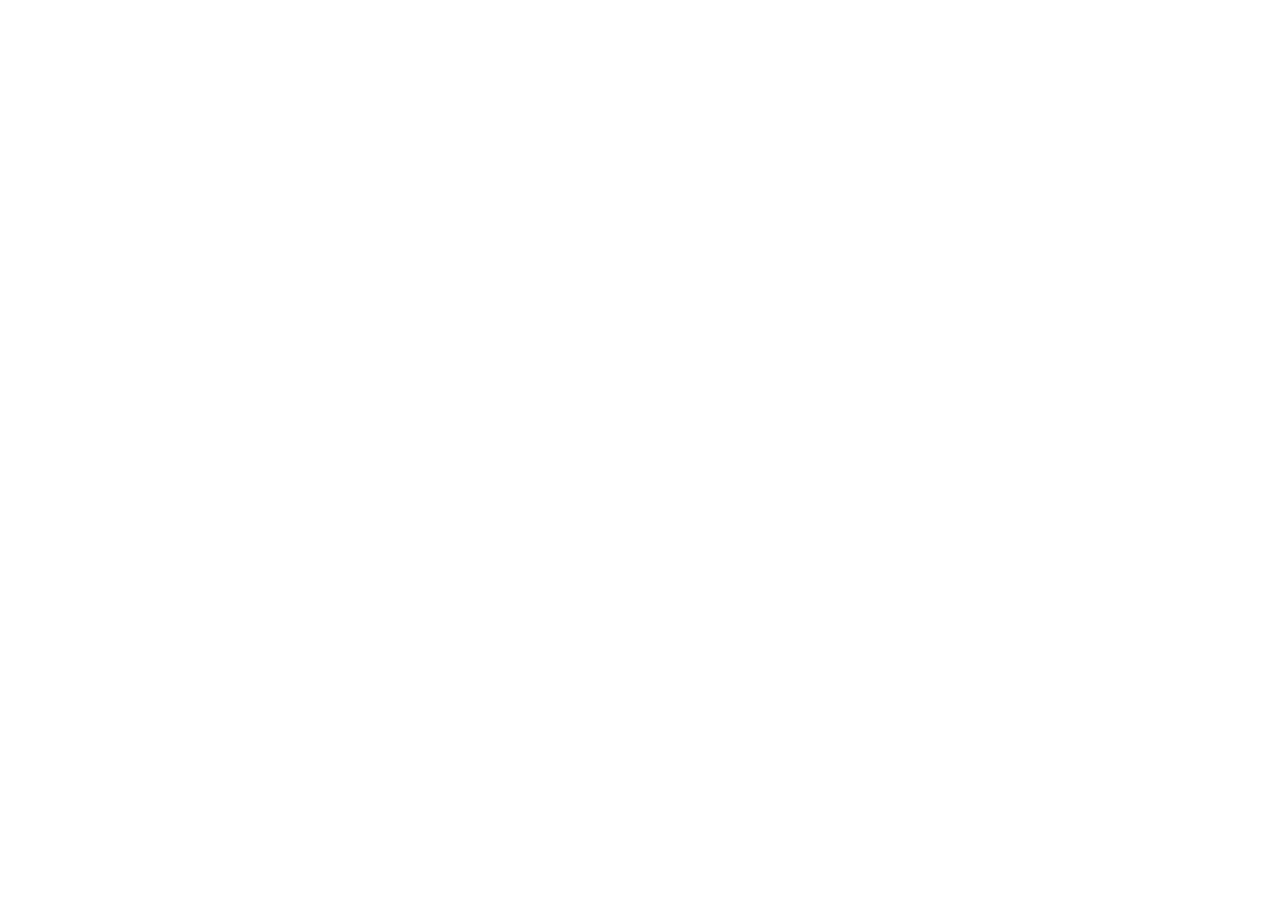
==== commit 413cfead: "sat jan 15 2022" ====
--- a/index.html
+++ b/index.html
@@ -296,15 +296,15 @@
             </code>
             <hr>
             <h3>Rest pattern and Parameters</h3>
-            <p>It is used on left hand side of assignement operator unline spread operatior which is used on right</p>
+            <p>It is used on left hand side of assignement operator unlike spread operatior which is used on right</p>
             <p>It's basicaslly oppaosit of spread operator </p>
-            <em>It doesn't include any skipped element. And there can only ever be one rest in any destructuring assignement</em>
+            <p><em>It doesn't include any skipped element. And there can only ever be one rest in any destructuring assignement</em></p>
             <code>
                 const [a, b, ...others] = [1, 2, 3, 4, 5];<br>
                 console.log(a, b, others) // 1 2 [3, 4, 5]<br>
                 <br>
                 const add = function(...numbers){<br>
-                    let sum = o ;<br>
+                    let sum = 0 ;<br>
                     for (let i=0 ; i < numbers.length ; i++) sum += numbers[i]<br>
                     console.log(sum)
                 }<br>
@@ -335,6 +335,8 @@
             </code>
             <hr>
             <h3>The Nullish Coalesing Operator</h3>
+            <p>The nullish coalescing operator (??) is a logical operator that returns its right-hand side operand when its left-hand side operand is null or undefined,
+                 and otherwise returns its left-hand side operand.</p>
             <p>It works on the idea of nullinsh values instead if false values</p>
             <p><strong>Nullish:</strong>null AND undefined (NOT 0 or " ")</p>
             <code>
@@ -506,6 +508,11 @@
            <code>
                const hoursMap = new Map(object.enteries(openingHours))
            </code>
+           <p>If you want to convert map into an array use spread operator</p>
+           <hr>
+           <h1 class="main-h">Which data structure to use </h1>
+           <img src="pic/23.png">
+           <img src="pic/24.png">
 
 
         </div>
--- a/javasc.css
+++ b/javasc.css
@@ -1,46 +1,45 @@
-
-    
-    /* #171717
+/* #171717
     #444444
     #DA0037
     #EDEDED */
-    
-    html {
-        font-size: 62.5%;
-        box-sizing: border-box;
-    }
-    
-    body {
-        background-image: linear-gradient(to right bottom ,#159957,#155799 );
-        display: flex;
-        flex-direction: column;
-        padding: 2rem;
-        font-family: 'Noto Sans JP', sans-serif;
-        font-family: 'Roboto', sans-serif;
-        align-items: center;
-    }
-    
-    .js{
-        background-color: #171717;
-        height: 90vh;
-        width: 90vw;
-        overflow: hidden;
-        border-radius: 2rem;
-        padding: 3rem;
-        margin-bottom: 6rem;
-    }
-     
-    .sec{
-        text-align: center;
-        height:100%;
-        margin: 0 auto;
-        background-color: #444444;
-        overflow: auto;
-        border-radius: 0.6rem;
-        width: 100%;
-    }
-    
-    /* .section-8{
+
+html {
+  font-size: 62.5%;
+  box-sizing: border-box;
+}
+
+body {
+  background-image: linear-gradient(to right bottom, #159957, #155799);
+  display: flex;
+  flex-direction: column;
+  padding: 2rem;
+  font-family: 'Noto Sans JP', sans-serif;
+  font-family: 'Roboto', sans-serif;
+  align-items: center;
+  display: none;
+}
+
+.js {
+  background-color: #171717;
+  height: 90vh;
+  width: 90vw;
+  overflow: hidden;
+  border-radius: 2rem;
+  padding: 3rem;
+  margin-bottom: 6rem;
+}
+
+.sec {
+  text-align: center;
+  height: 100%;
+  margin: 0 auto;
+  background-color: #444444;
+  overflow: auto;
+  border-radius: 0.6rem;
+  width: 100%;
+}
+
+/* .section-8{
         text-align: center;
         margin: 0 auto;
         height:100%;
@@ -50,305 +49,287 @@
         width: 100%;
     
     } */
-    
-    .main-h{
-        color:#DA0037;
-        font-size: 5rem;
-        margin-bottom: 3rem;
-        margin-top: 3rem;
-        letter-spacing: 0.3rem;
-    }
-    
-    p{
-        font-size: 2rem;
-        color:ghostwhite;
-    
-    }
-    em{
-        color:#1a2a6c;
-    }
-    
-    code{
-        text-align: left;
-        margin: auto ;
-        margin-top: 2rem;
-        margin-bottom: 2rem;
-        padding: 0.3rem;
-        font-size: 2rem;
-        line-height: 2;
-        display: block;
-        background-color: black;
-        color:#54E346;
-        width: 65%;
-        border-radius: 0 0.5rem 0.5rem 0 ;
-        border-left: 0.4rem solid #54E346 ;
-        padding-left: 2rem;
-    }
-    
-    img{
-        height: 60rem;
-        margin-bottom: 3rem;
-    }
-    
-    ul{ 
-        transform: translateX(50%);
-        width: 50%;
-        font-size: 2rem;
-        color: #DA0037;
-        background-color: #54E346;
-        padding: 0.5rem;
-        border-radius: 0.3rem;
-        line-height: 1.5;
-        text-align: left;
-    }
-    
-    hr {
-        margin: 4rem ;
-        border: 1px double whitesmoke;
-        /* background-image: linear-gradient(to right, #FC466B,#3F5EFB); */
-        /* height: 0.3rem; */
-        
-    
-    }
-    
-    h3 {
-        color:yellow;
-        text-decoration: underline;
-        margin-top: 3rem;
-        margin-bottom: 4rem;
-        font-size: 3rem;
-        letter-spacing: 0.2rem;
-    
-    }
-    
-    strong{
-        color: pink;
-    }
-    
-    pre{
-        text-align: left;
-        margin: auto ;
-        margin-top: 2rem;
-        margin-bottom: 2rem;
-        padding: 0.3rem;
-        font-size: 2rem;
-        display: block;
-        background-color: black;
-        color:#54E346;
-        width: 65%;
-        border-radius: 0 0.5rem 0.5rem 0 ;
-        border-left: 0.4rem solid #54E346 ;
-        padding-left: 2rem;
-    }
-    
-    .sub-h3{
-        color:cyan;
-    }
-    
-    @media  screen and (max-width:1500px)  {
-        .js{
-            height: 100%;
-        }
-        .main-h{
-            font-size: 3.5rem;
-            letter-spacing: .2rem;
-        }
-        p{
-            font-size: 2rem;
-        }
-        code{
-            font-size: 1rem;
-        }
-        img{
-            height :50rem;
-        }
-        h3{
-            font-size: 2.8rem;
-        }
-        pre{
-            font-size: 1rem;
-    
-        }
-        .sec {
-            height: 90vh;
-            overflow: auto;
-            width: 100%;
-        }
-        /* .section-8{
+
+.main-h {
+  color: #da0037;
+  font-size: 5rem;
+  margin-bottom: 3rem;
+  margin-top: 3rem;
+  letter-spacing: 0.3rem;
+}
+
+p {
+  font-size: 2rem;
+  color: ghostwhite;
+}
+em {
+  color: rosybrown;
+}
+
+code {
+  text-align: left;
+  margin: auto;
+  margin-top: 2rem;
+  margin-bottom: 2rem;
+  padding: 0.3rem;
+  font-size: 2rem;
+  line-height: 2;
+  display: block;
+  background-color: black;
+  color: #54e346;
+  width: 65%;
+  border-radius: 0 0.5rem 0.5rem 0;
+  border-left: 0.4rem solid #54e346;
+  padding-left: 2rem;
+}
+
+img {
+  height: 60rem;
+  margin-bottom: 3rem;
+}
+
+ul {
+  transform: translateX(50%);
+  width: 50%;
+  font-size: 2rem;
+  color: #da0037;
+  background-color: #54e346;
+  padding: 0.5rem;
+  border-radius: 0.3rem;
+  line-height: 1.5;
+  text-align: left;
+}
+
+hr {
+  margin: 4rem;
+  border: 1px double whitesmoke;
+  /* background-image: linear-gradient(to right, #FC466B,#3F5EFB); */
+  /* height: 0.3rem; */
+}
+
+h3 {
+  color: yellow;
+  text-decoration: underline;
+  margin-top: 3rem;
+  margin-bottom: 4rem;
+  font-size: 3rem;
+  letter-spacing: 0.2rem;
+}
+
+strong {
+  color: pink;
+}
+
+pre {
+  text-align: left;
+  margin: auto;
+  margin-top: 2rem;
+  margin-bottom: 2rem;
+  padding: 0.3rem;
+  font-size: 2rem;
+  display: block;
+  background-color: black;
+  color: #54e346;
+  width: 65%;
+  border-radius: 0 0.5rem 0.5rem 0;
+  border-left: 0.4rem solid #54e346;
+  padding-left: 2rem;
+}
+
+.sub-h3 {
+  color: cyan;
+}
+
+@media screen and (max-width: 1500px) {
+  .js {
+    height: 100%;
+  }
+  .main-h {
+    font-size: 3.5rem;
+    letter-spacing: 0.2rem;
+  }
+  p {
+    font-size: 2rem;
+  }
+  code {
+    font-size: 1rem;
+  }
+  img {
+    height: 50rem;
+  }
+  h3 {
+    font-size: 2.8rem;
+  }
+  pre {
+    font-size: 1rem;
+  }
+  .sec {
+    height: 90vh;
+    overflow: auto;
+    width: 100%;
+  }
+  /* .section-8{
             height: 90vh;
             overflow: auto;
             width: 100%;
         } */
-        hr{
-            height: 0.15rem;
-        }
-        
-    }
-    
-    @media  screen and (max-width:1300px) {
-        img{
-            height: 40rem;
-        }
-        
-    }
-    
-    @media  screen and (max-width:1050px) {
-        img{
-            height: 28rem;
-        }
-        
-    }
-    
-    @media  screen and (max-width:400px) {
-        .js{
-            height: 100%;
-        }
-        .main-h{
-            color:#fdbb2d;
-            font-size: 2.5rem;
-            letter-spacing: .1rem;
-        }
-        p{
-            font-size: 1.5rem;
-        }
-        code{
-            width: 95%;
-            font-size: 1rem;
-        }
-    
-        pre{
-            width: 95%;
-            font-size: 1rem;
-    
-        }
-        img{
-            height :15rem;
-        }
-        h3{
-            font-size: 1.7rem;
-        }
-        .sec{
-            height: 85vh;
-            overflow: auto;
-            width: 100%;
-        }
-        /* .section-8{
+  hr {
+    height: 0.15rem;
+  }
+}
+
+@media screen and (max-width: 1300px) {
+  img {
+    height: 40rem;
+  }
+}
+
+@media screen and (max-width: 1050px) {
+  img {
+    height: 28rem;
+  }
+}
+
+@media screen and (max-width: 400px) {
+  .js {
+    height: 100%;
+  }
+  .main-h {
+    color: #fdbb2d;
+    font-size: 2.5rem;
+    letter-spacing: 0.1rem;
+  }
+  p {
+    font-size: 1.5rem;
+  }
+  code {
+    width: 95%;
+    font-size: 1rem;
+  }
+
+  pre {
+    width: 95%;
+    font-size: 1rem;
+  }
+  img {
+    height: 15rem;
+  }
+  h3 {
+    font-size: 1.7rem;
+  }
+  .sec {
+    height: 85vh;
+    overflow: auto;
+    width: 100%;
+  }
+  /* .section-8{
             height: 85vh;
             overflow: auto;
             width: 100%;
         } */
-        hr{
-            height: 0.15rem;
-        }
-        ul{
-            font-size: 1.5rem;
-        }
-        
-    }
-    
-
-.sub-h3{
-    color:cyan;
-}
-
-@media  screen and (max-width:1500px)  {
-    .js{
-        height: 100%;
-    }
-    .main-h{
-        font-size: 3.5rem;
-        letter-spacing: .2rem;
-    }
-    p{
-        font-size: 2rem;
-    }
-    code{
-        font-size: 1rem;
-    }
-    img{
-        height :50rem;
-    }
-    h3{
-        font-size: 2.8rem;
-    }
-    pre{
-        font-size: 1rem;
-
-    }
-    .sec {
-        height: 90vh;
-        overflow: auto;
-        width: 100%;
-    }
-    /* .section-8{
+  hr {
+    height: 0.15rem;
+  }
+  ul {
+    font-size: 1.5rem;
+  }
+}
+
+.sub-h3 {
+  color: cyan;
+}
+
+@media screen and (max-width: 1500px) {
+  .js {
+    height: 100%;
+  }
+  .main-h {
+    font-size: 3.5rem;
+    letter-spacing: 0.2rem;
+  }
+  p {
+    font-size: 2rem;
+  }
+  code {
+    font-size: 1rem;
+  }
+  img {
+    height: 50rem;
+  }
+  h3 {
+    font-size: 2.8rem;
+  }
+  pre {
+    font-size: 1rem;
+  }
+  .sec {
+    height: 90vh;
+    overflow: auto;
+    width: 100%;
+  }
+  /* .section-8{
         height: 90vh;
         overflow: auto;
         width: 100%;
     } */
-    hr{
-        height: 0.15rem;
-    }
-    
-}
-
-@media  screen and (max-width:1300px) {
-    img{
-        height: 40rem;
-    }
-    
-}
-
-@media  screen and (max-width:1050px) {
-    img{
-        height: 28rem;
-    }
-    
-}
-
-@media  screen and (max-width:400px) {
-    .js{
-        height: 100%;
-    }
-    .main-h{
-        color:#fdbb2d;
-        font-size: 2.5rem;
-        letter-spacing: .1rem;
-    }
-    p{
-        font-size: 1.5rem;
-    }
-    code{
-        width: 95%;
-        font-size: 1rem;
-    }
-
-    pre{
-        width: 95%;
-        font-size: 1rem;
-
-    }
-    img{
-        height :15rem;
-    }
-    h3{
-        font-size: 1.7rem;
-    }
-    .sec{
-        height: 85vh;
-        overflow: auto;
-        width: 100%;
-    }
-    /* .section-8{
+  hr {
+    height: 0.15rem;
+  }
+}
+
+@media screen and (max-width: 1300px) {
+  img {
+    height: 40rem;
+  }
+}
+
+@media screen and (max-width: 1050px) {
+  img {
+    height: 28rem;
+  }
+}
+
+@media screen and (max-width: 400px) {
+  .js {
+    height: 100%;
+  }
+  .main-h {
+    color: #fdbb2d;
+    font-size: 2.5rem;
+    letter-spacing: 0.1rem;
+  }
+  p {
+    font-size: 1.5rem;
+  }
+  code {
+    width: 95%;
+    font-size: 1rem;
+  }
+
+  pre {
+    width: 95%;
+    font-size: 1rem;
+  }
+  img {
+    height: 15rem;
+  }
+  h3 {
+    font-size: 1.7rem;
+  }
+  .sec {
+    height: 85vh;
+    overflow: auto;
+    width: 100%;
+  }
+  /* .section-8{
         height: 85vh;
         overflow: auto;
         width: 100%;
     } */
-    hr{
-        height: 0.15rem;
-    }
-    ul{
-        font-size: 1.5rem;
-    }
-    
-}
-
+  hr {
+    height: 0.15rem;
+  }
+  ul {
+    font-size: 1.5rem;
+  }
+}
